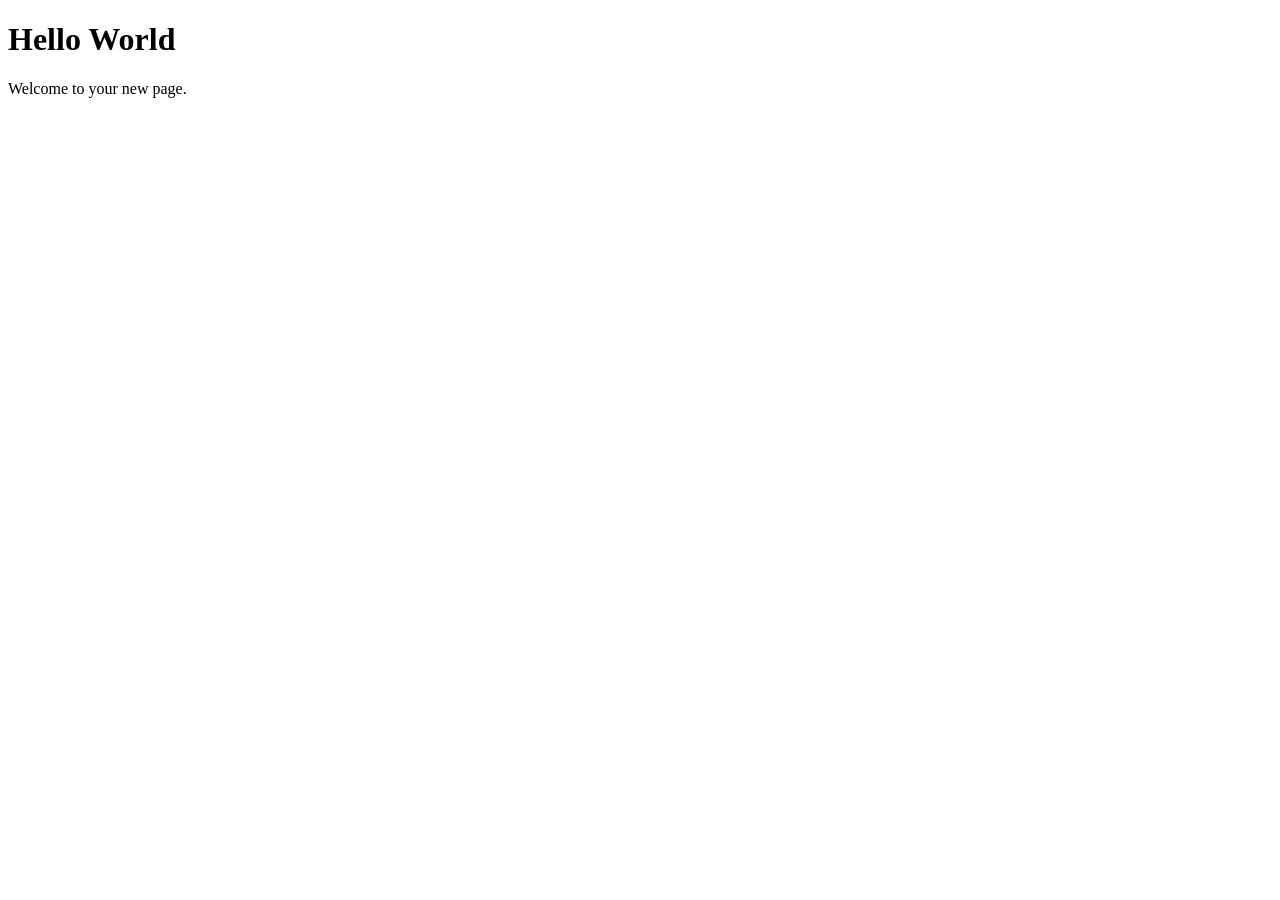
==== index.html @ d8eb601b "Add basic index.html Create a simple HTML landing page (index.html) with DOCTYPE, charset and viewpo" ====
<!DOCTYPE html>
<html lang="en">
<head>
  <meta charset="UTF-8" />
  <meta name="viewport" content="width=device-width, initial-scale=1.0" />
  <title>Hello World</title>
</head>
<body>
  <h1>Hello World</h1>
  <p>Welcome to your new page.</p>
</body>
</html>
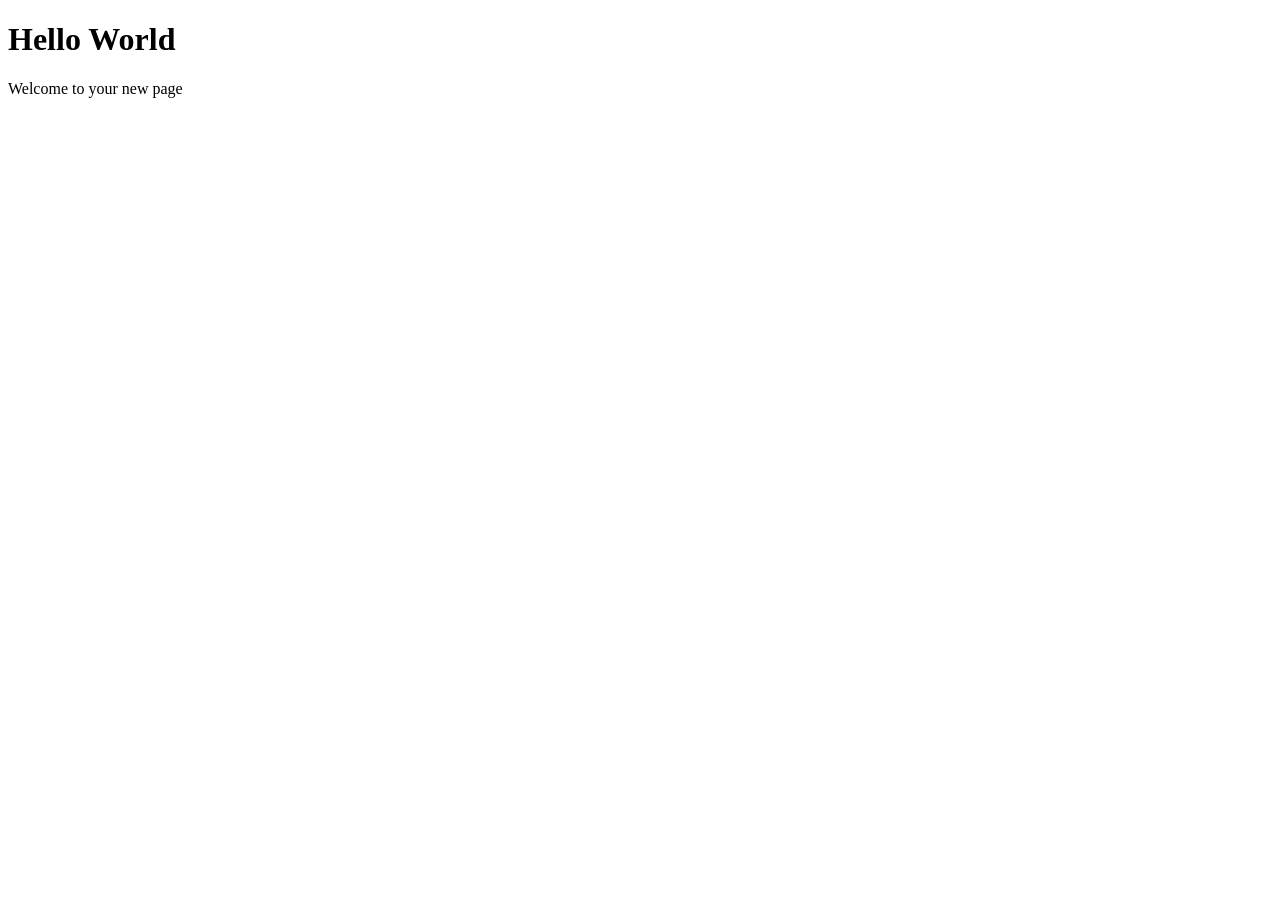
==== commit f99b27db: "remove dot" ====
--- a/index.html
+++ b/index.html
@@ -7,6 +7,6 @@
 </head>
 <body>
   <h1>Hello World</h1>
-  <p>Welcome to your new page.</p>
+  <p>Welcome to your new page</p>
 </body>
 </html>
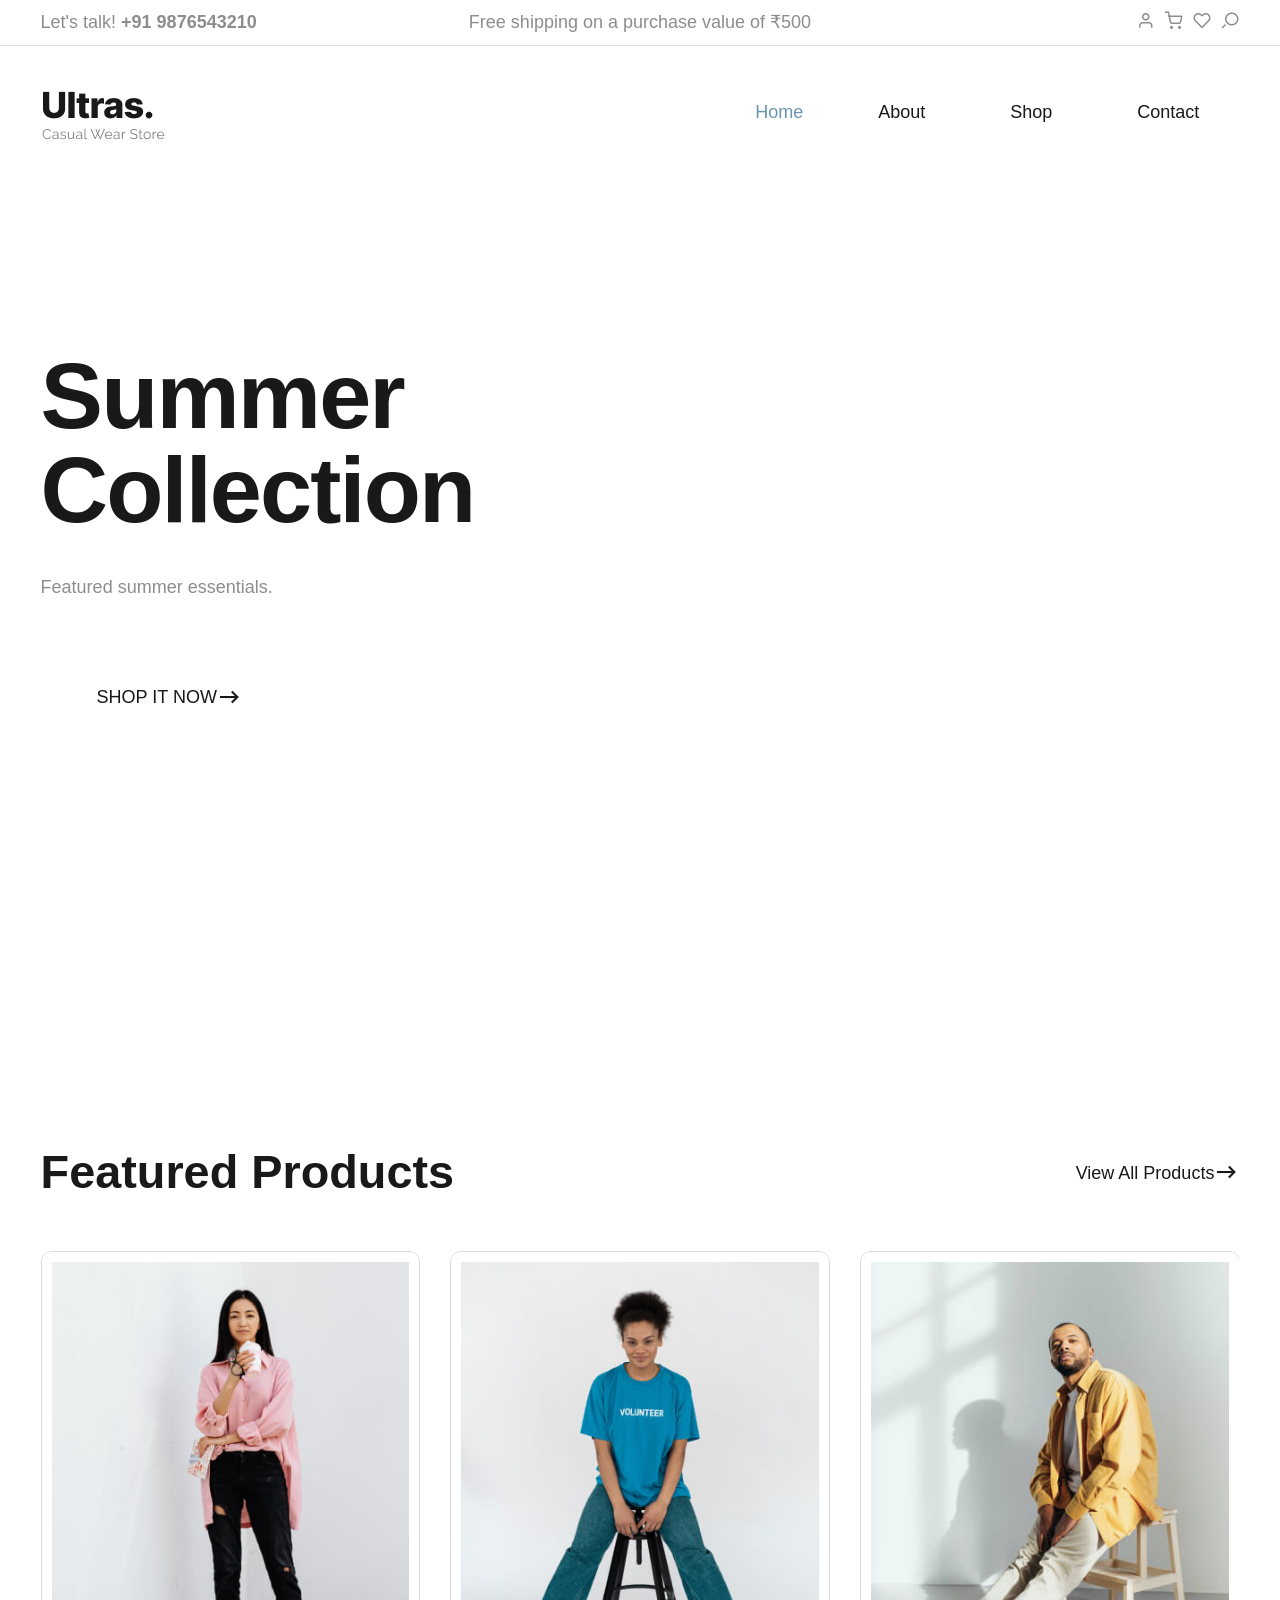
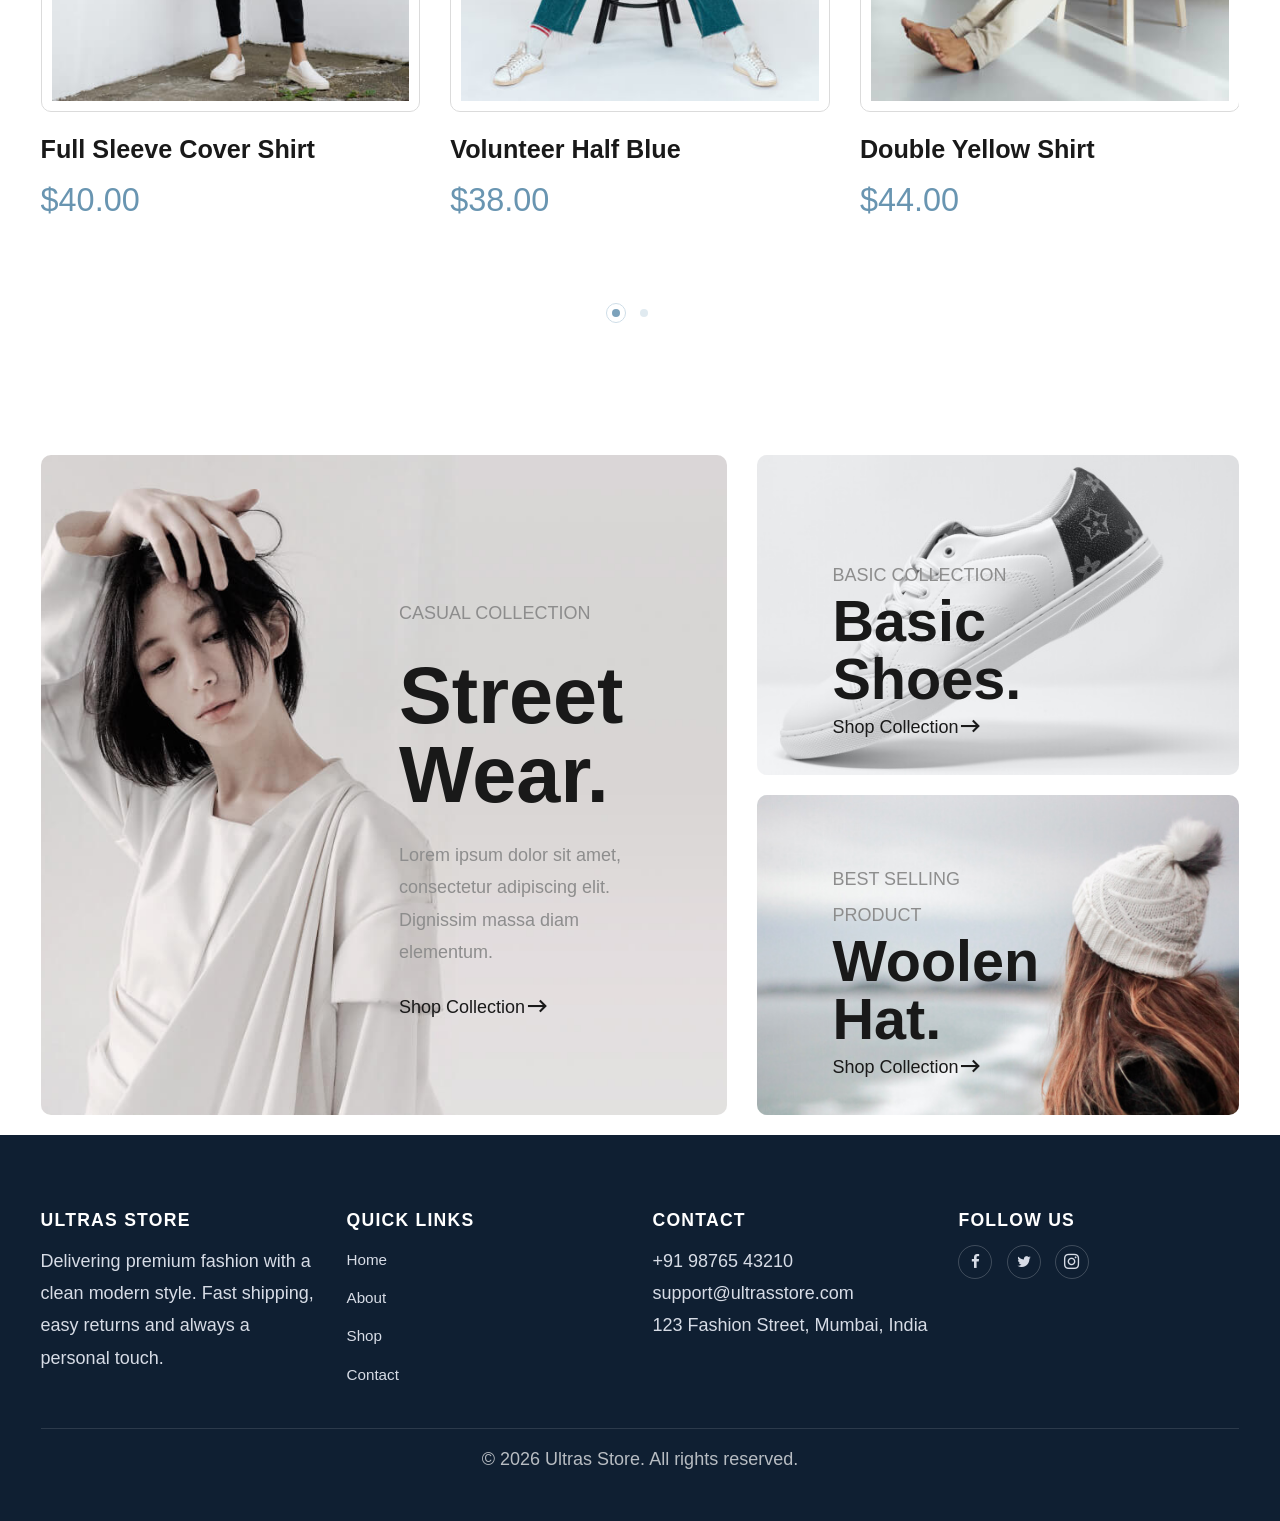
==== commit 65172519: "shift it from the old folder" ====
--- a/index.html
+++ b/index.html
@@ -1,12 +1,235 @@
 <!DOCTYPE html>
 <html lang="en">
+
 <head>
-  <meta charset="UTF-8" />
-  <meta name="viewport" content="width=device-width, initial-scale=1.0" />
-  <title>Hello World</title>
+  <title>Ultras - Simple (Navbar + Top 3)</title>
+  <meta charset="utf-8">
+  <meta http-equiv="X-UA-Compatible" content="IE=edge">
+  <meta name="viewport" content="width=device-width, initial-scale=1.0">
+  <link rel="stylesheet" href="css/normalize.css">
+  <link rel="stylesheet" href="icomoon/icomoon.css">
+  <link rel="stylesheet" href="css/vendor.css">
+  <link rel="stylesheet" href="style.css">
+  <script src="js/modernizr.js"></script>
 </head>
+
 <body>
-  <h1>Hello World</h1>
-  <p>Welcome to your new page</p>
+  <header id="header">
+    <div id="header-wrap">
+      <nav class="secondary-nav border-bottom">
+        <div class="container">
+          <div class="row d-flex align-items-center">
+            <div class="col-md-4 header-contact">
+              <p>Let's talk! <strong>+91
+                  9876543210</strong></p>
+            </div>
+            <div class="col-md-4 shipping-purchase text-center">
+              <p>Free shipping on a purchase value of ₹500</p>
+            </div>
+            <div class="col-md-4 col-sm-12 user-items">
+              <ul class="d-flex justify-content-end list-unstyled">
+                <li><a href="login.html"><i class="icon icon-user"></i></a></li>
+                <li><a href="cart.html"><i class="icon icon-shopping-cart"></i></a></li>
+                <li><a href="wishlist.html"><i class="icon icon-heart"></i></a></li>
+                <li class="user-items search-item pe-3"><a href="#" class="search-button"><i
+                      class="icon icon-search"></i></a></li>
+              </ul>
+            </div>
+          </div>
+        </div>
+      </nav>
+      <nav class="primary-nav padding-small">
+        <div class="container">
+          <div class="row d-flex align-items-center">
+            <div class="col-lg-2 col-md-2">
+              <div class="main-logo"><a href="index.html"><img src="images/main-logo.png" alt="logo"></a></div>
+            </div>
+            <div class="col-lg-10 col-md-10">
+              <div class="navbar">
+                <div id="main-nav" class="stellarnav d-flex justify-content-end right">
+                  <ul class="menu-list">
+                    <li class="menu-item has-sub"><a href="index.html" class="item-anchor active">Home</a></li>
+                    <li><a href="about.html" class="item-anchor">About</a></li>
+                    <li><a href="shop.html" class="item-anchor">Shop</a></li>
+                    <li><a href="contact.html" class="item-anchor">Contact</a></li>
+
+                  </ul>
+                </div>
+              </div>
+            </div>
+          </div>
+        </div>
+      </nav>
+    </div>
+  </header>
+
+  <section id="billboard" class="overflow-hidden">
+    <button class="button-prev"><i class="icon icon-chevron-left"></i></button>
+    <button class="button-next"><i class="icon icon-chevron-right"></i></button>
+    <div class="swiper main-swiper">
+      <div class="swiper-wrapper">
+        <div class="swiper-slide jarallax" data-jarallax='{"speed": 0.3}'>
+          <img class="jarallax-img"
+            src="https://images.unsplash.com/photo-1593448450897-164ce1b9a4d5?q=80&w=1374&auto=format&fit=crop&ixlib=rb-4.1.0&ixid=M3wxMjA3fDB8MHxwaG90by1wYWdlfHx8fGVufDB8fHx8fA%3D%3D"
+            alt="Banner Background">
+          <div class="banner-content">
+            <div class="container">
+              <div class="row">
+                <div class="col-md-6">
+                  <h2 class="banner-title">Summer
+                    Collection</h2>
+                  <p>Featured summer essentials.</p>
+                  <div class="btn-wrap"><a href="shop.html" class="btn btn-light btn-medium d-flex align-items-center"
+                      tabindex="0">Shop it now <i class="icon icon-arrow-io"></i></a></div>
+                </div>
+              </div>
+            </div>
+          </div>
+        </div>
+      </div>
+    </div>
+  </section>
+
+  <section id="featured-products" class="product-store padding-large">
+    <div class="container">
+      <div class="section-header d-flex flex-wrap align-items-center justify-content-between">
+        <h2 class="section-title">Featured Products</h2>
+        <div class="btn-wrap"><a href="shop.html" class="d-flex align-items-center">View all products
+            <i class="icon icon icon-arrow-io"></i></a></div>
+      </div>
+      <div class="swiper product-swiper overflow-hidden">
+        <div class="swiper-wrapper">
+          <div class="swiper-slide">
+            <div class="product-item">
+              <div class="image-holder"><img src="images/product-item1.jpg" alt="Books" class="product-image"></div>
+              <div class="product-detail">
+                <h3 class="product-title"><a href="single-product.html">Full
+                    sleeve cover shirt</a></h3><span class="item-price text-primary">$40.00</span>
+              </div>
+            </div>
+          </div>
+          <div class="swiper-slide">
+            <div class="product-item">
+              <div class="image-holder"><img src="images/product-item2.jpg" alt="Books" class="product-image"></div>
+              <div class="product-detail">
+                <h3 class="product-title"><a href="single-product.html">Volunteer
+                    Half blue</a></h3><span class="item-price text-primary">$38.00</span>
+              </div>
+            </div>
+          </div>
+          <div class="swiper-slide">
+            <div class="product-item">
+              <div class="image-holder"><img src="images/product-item3.jpg" alt="Books" class="product-image"></div>
+              <div class="product-detail">
+                <h3 class="product-title"><a href="single-product.html">Double
+                    yellow shirt</a></h3><span class="item-price text-primary">$44.00</span>
+              </div>
+            </div>
+          </div>
+          <div class="swiper-slide">
+            <div class="product-item">
+              <div class="image-holder"><img src="images/product-item4.jpg" alt="Books" class="product-image"></div>
+              <div class="product-detail">
+                <h3 class="product-title"><a href="single-product.html">Classic
+                    denim jacket</a></h3><span class="item-price text-primary">$48.00</span>
+              </div>
+            </div>
+          </div>
+        </div>
+      </div>
+      <div class="swiper-pagination"></div>
+    </div>
+  </section>
+
+  <section id="latest-collection">
+    <div class="container">
+      <div class="product-collection row">
+        <div class="col-lg-7 col-md-12 left-content">
+          <div class="collection-item">
+            <div class="products-thumb"><img src="images/collection-item1.jpg" alt="collection item"
+                class="large-image image-rounded"></div>
+            <div class="col-lg-6 col-md-6 col-sm-6 product-entry">
+              <div class="categories">casual
+                collection</div>
+              <h3 class="item-title">street wear.</h3>
+              <p>Lorem
+                ipsum dolor sit amet, consectetur adipiscing
+                elit. Dignissim massa diam
+                elementum.</p>
+              <div class="btn-wrap"><a href="shop.html" class="d-flex align-items-center">shop
+                  collection <i class="icon icon-arrow-io"></i></a></div>
+            </div>
+          </div>
+        </div>
+        <div class="col-lg-5 col-md-12 right-content flex-wrap">
+          <div class="collection-item top-item">
+            <div class="products-thumb"><img src="images/collection-item2.jpg" alt="collection item"
+                class="small-image image-rounded"></div>
+            <div class="col-md-6 product-entry">
+              <div class="categories">Basic Collection</div>
+              <h3 class="item-title">Basic shoes.</h3>
+              <div class="btn-wrap"><a href="shop.html" class="d-flex align-items-center">shop
+                  collection <i class="icon icon-arrow-io"></i></a></div>
+            </div>
+          </div>
+          <div class="collection-item bottom-item">
+            <div class="products-thumb"><img src="images/collection-item3.jpg" alt="collection item"
+                class="small-image image-rounded"></div>
+            <div class="col-md-6 product-entry">
+              <div class="categories">Best Selling
+                Product</div>
+              <h3 class="item-title">woolen
+                hat.</h3>
+              <div class="btn-wrap"><a href="shop.html" class="d-flex align-items-center">shop
+                  collection <i class="icon icon-arrow-io"></i></a></div>
+            </div>
+          </div>
+        </div>
+      </div>
+    </div>
+  </section>
+
+  <footer id="footer">
+    <div class="container">
+      <div class="footer-row">
+        <div class="footer-col">
+          <h4>Ultras Store</h4>
+          <p>Delivering premium fashion with a clean modern style. Fast shipping, easy returns and always a personal
+            touch.</p>
+        </div>
+        <div class="footer-col">
+          <h4>Quick Links</h4>
+          <ul>
+            <li><a href="index.html">Home</a></li>
+            <li><a href="about.html">About</a></li>
+            <li><a href="shop.html">Shop</a></li>
+            <li><a href="contact.html">Contact</a></li>
+          </ul>
+        </div>
+        <div class="footer-col">
+          <h4>Contact</h4>
+          <p>+91 98765 43210</p>
+          <p>support@ultrasstore.com</p>
+          <p>123 Fashion Street, Mumbai, India</p>
+        </div>
+        <div class="footer-col">
+          <h4>Follow Us</h4>
+          <div class="social-links">
+            <a href="#"><i class="icon icon-facebook"></i></a>
+            <a href="#"><i class="icon icon-twitter"></i></a>
+            <a href="#"><i class="icon icon-instagram"></i></a>
+          </div>
+        </div>
+      </div>
+      <div class="footer-bottom">
+        <p>&copy; 2026 Ultras Store. All rights reserved.</p>
+      </div>
+    </div>
+  </footer>
+
+  <script src="js/jquery-1.11.0.min.js"></script>
+  <script src="js/plugins.js"></script>
+  <script src="js/script.js"></script>
 </body>
-</html>
+
+</html>
--- a/icomoon/icomoon.css
+++ b/icomoon/icomoon.css
@@ -0,0 +1,144 @@
+@font-face {
+  font-family: 'icomoon';
+  src:  url('fonts/icomoon.eot?y7j3bk');
+  src:  url('fonts/icomoon.eot?y7j3bk#iefix') format('embedded-opentype'),
+    url('fonts/icomoon.ttf?y7j3bk') format('truetype'),
+    url('fonts/icomoon.woff?y7j3bk') format('woff'),
+    url('fonts/icomoon.svg?y7j3bk#icomoon') format('svg');
+  font-weight: normal;
+  font-style: normal;
+  font-display: block;
+}
+
+[class^="icon-"], [class*=" icon-"] {
+  /* use !important to prevent issues with browser extensions that change fonts */
+  font-family: 'icomoon' !important;
+  speak: never;
+  font-style: normal;
+  font-weight: normal;
+  font-variant: normal;
+  text-transform: none;
+  line-height: 1;
+
+  /* Better Font Rendering =========== */
+  -webkit-font-smoothing: antialiased;
+  -moz-osx-font-smoothing: grayscale;
+}
+
+.icon-chevron-down:before {
+  content: "\e908";
+}
+.icon-mail:before {
+  content: "\e914";
+}
+.icon-map-pin:before {
+  content: "\e915";
+}
+.icon-phone:before {
+  content: "\e916";
+}
+.icon-play:before {
+  content: "\e917";
+}
+.icon-shopping-cart:before {
+  content: "\e913";
+}
+.icon-add:before {
+  content: "\e90b";
+}
+.icon-remove:before {
+  content: "\e912";
+}
+.icon-tags1:before {
+  content: "\e90c";
+}
+.icon-arrow-io:before {
+  content: "\e90a";
+}
+.icon-chevron-left:before {
+  content: "\e90d";
+}
+.icon-chevron-right:before {
+  content: "\e90e";
+}
+.icon-help_outline:before {
+  content: "\e90f";
+}
+.icon-return:before {
+  content: "\e906";
+}
+.icon-user:before {
+  content: "\e907";
+}
+.icon-search:before {
+  content: "\e905";
+}
+.icon-heart:before {
+  content: "\e902";
+}
+.icon-truck:before {
+  content: "\e903";
+}
+.icon-cancel:before {
+  content: "\e904";
+}
+.icon-close:before {
+  content: "\e909";
+}
+.icon-arrow-left:before {
+  content: "\e900";
+}
+.icon-arrow-right:before {
+  content: "\e901";
+}
+.icon-screen-full:before {
+  content: "\e910";
+}
+.icon-right-quote:before {
+  content: "\e911";
+}
+.icon-linkedin2:before {
+  content: "\eaca";
+}
+.icon-instagram:before {
+  content: "\ea92";
+}
+.icon-star-empty:before {
+  content: "\e9d7";
+}
+.icon-star-half:before {
+  content: "\e9d8";
+}
+.icon-star-full:before {
+  content: "\e9d9";
+}
+.icon-tags:before {
+  content: "\f02c";
+}
+.icon-twitter:before {
+  content: "\f099";
+}
+.icon-facebook:before {
+  content: "\f09a";
+}
+.icon-facebook-f:before {
+  content: "\f09a";
+}
+.icon-bars:before {
+  content: "\f0c9";
+}
+.icon-navicon:before {
+  content: "\f0c9";
+}
+.icon-reorder:before {
+  content: "\f0c9";
+}
+.icon-youtube-play:before {
+  content: "\f16a";
+}
+.icon-behance-square:before {
+  content: "\f1b5";
+}
+.icon-pinterest-p:before {
+  content: "\f231";
+}
--- a/style.css
+++ b/style.css
@@ -0,0 +1,4206 @@
+/*
+Theme Name: Ultras
+Theme URI: https://templatesjungle.com/
+Author: TemplatesJungle
+Author URI: https://templatesjungle.com/
+Description: Ultras is specially designed product packaged for eCommerce store websites.
+Version: 1.1
+*/
+
+/*--------------------------------------------------------------
+This is main CSS file that contains custom style rules used in this template
+--------------------------------------------------------------*/
+
+/*------------------------------------*\
+    Table of contents
+\*------------------------------------*/
+
+/*------------------------------------------------
+
+CSS STRUCTURE:
+
+1. VARIABLES
+
+2. GENERAL TYPOGRAPHY
+  2.1 General Styles
+  2.2 Floating & Alignment
+  2.3 Forms
+  2.4 Lists
+  2.5 Code
+  2.6 Tables
+  2.7 Spacing
+  2.8 Utilities
+  2.9 Misc
+    - Row Border
+    - Zoom Effect
+  2.10 Buttons
+    - Button Sizes
+    - Button Shapes
+    - Button Color Scheme
+    - Button Aligns
+  2.11 Section
+    - Hero Section
+    - Section Title
+    - Section Paddings
+    - Section Margins
+    - Section Bg Colors
+    - Content Colors
+    - Content Borders
+
+3. EXTENDED TYPOGRAPHY
+  3.1 Blockquote / Pullquote
+  3.2 Text Highlights
+
+4. CONTENT ELEMENTS
+  4.1 Tabs
+  4.2 Accordions
+
+5. BLOG STYLES
+  5.1 Blog Single Post
+  5.2 About Author
+  5.3 Comments List
+  5.4 Comments Form3
+
+6. SITE STRUCTURE
+  6.1 Header
+    - Header Menu
+    - Nav Sidebar
+  6.2 Billboard
+  6.3 About Us Section
+  6.4 Video Section
+  6.5 Selling Products Section
+  6.6 Quotation Section
+  6.7 Latest Blogs Section
+  6.8 Newsletter Section
+  6.9 Instagram Section
+  6.10 Footer
+    - Footer Top
+    - Footer Bottom
+
+7. OTHER PAGES
+  7.1 About Page
+  7.2 Product Detail
+    -Quantity
+  7.3 Shop Page & Blog Page
+    -Sidebar
+    -Pagination
+  7.4 Shop List Page
+  7.5 Single Product
+   -Single Product Information
+   -Product Tabs
+  7.6 Single Post Page
+  7.7 Cart Page
+  7.8 Wishlist Page
+  7.9 Checkout Page
+  7.10 Home2 Page
+   -Billboard
+   -Video Section
+   -Categories
+  7.11 Coming Soon Page
+  7.12 Login Page
+  7.13 Error Page
+  7.14 Styles Page
+
+    
+/*--------------------------------------------------------------
+/** 1. VARIABLES
+--------------------------------------------------------------*/
+:root {
+  /* widths for rows and containers
+     */
+  --header-height: 160px;
+  --header-height-min: 80px;
+}
+
+/* on mobile devices below 600px
+ */
+@media screen and (max-width: 600px) {
+  :root {
+    --header-height: 100px;
+    --header-height-min: 80px;
+  }
+}
+
+/* Theme Colors */
+:root {
+  --accent-color: #8d8d8d;
+  --dark-color: #191919;
+  --light-color: #fff;
+  --grey-color: #dbdbdb;
+  --light-grey-color: #fafafa;
+  --primary-color: #6995B1;
+  --light-primary-color: #eef1f3;
+}
+
+/* Fonts */
+:root {
+  --body-font: "Inter", sans-serif;
+  --heading-font: "Inter", sans-serif;
+}
+
+
+/*----------------------------------------------*/
+/* 2 GENERAL TYPOGRAPHY */
+/*----------------------------------------------*/
+
+/* 2.1 General Styles
+/*----------------------------------------------*/
+*,
+*::before,
+*::after {
+  -webkit-box-sizing: border-box;
+  -moz-box-sizing: border-box;
+  box-sizing: border-box;
+}
+
+html {
+  box-sizing: border-box;
+  width: 100%;
+  max-width: 100%;
+  overflow-x: hidden;
+}
+
+body {
+  font-family: var(--body-font);
+  font-size: 18px;
+  font-weight: 300;
+  line-height: 2;
+  color: var(--accent-color);
+  margin: 0;
+  width: 100%;
+  max-width: 100vw;
+  overflow-x: hidden;
+  overflow-y: auto;
+  overscroll-behavior-x: none;
+}
+
+body.no-scroll {
+  overflow: hidden;
+}
+
+a {
+  color: var(--dark-color);
+  text-decoration: none;
+  transition: 0.3s color ease-out;
+}
+
+p>a {
+  color: var(--primary-color);
+}
+
+a.light {
+  color: var(--light-color);
+}
+
+a:hover {
+  text-decoration: none;
+  color: var(--primary-color);
+}
+
+ul,
+ol {
+  margin-top: 0;
+  margin-bottom: 10px;
+  margin-left: 0;
+}
+
+ul ul,
+ol ul,
+ul ol,
+ol ol {
+  margin-top: 5px;
+  margin-bottom: 0;
+}
+
+ul li,
+ol li {
+  margin-bottom: 5px;
+  outline: 0;
+}
+
+ul li.active a {
+  color: var(--dark-color);
+}
+
+ul li:last-child,
+ol li:last-child {
+  margin-bottom: 0;
+}
+
+dl {
+  margin-top: 0;
+  margin-bottom: 2rem;
+}
+
+dt,
+dd {
+  line-height: 1.42857143;
+}
+
+dt {
+  font-weight: bold;
+}
+
+dd {
+  margin-left: 0;
+}
+
+button,
+input,
+select,
+textarea {
+  font-family: inherit;
+  font-size: inherit;
+  line-height: inherit;
+  outline: 0;
+}
+
+figure {
+  margin: 0;
+}
+
+img {
+  display: inline-block;
+  border: 0;
+  max-width: 100%;
+  height: auto;
+  vertical-align: middle;
+}
+
+::selection {
+  background: var(--primary-color);
+  color: var(--light-color);
+  text-shadow: none;
+}
+
+::-moz-selection {
+  background: var(--primary-color);
+  color: var(--light-color);
+  text-shadow: none;
+}
+
+::-webkit-input-placeholder {
+  color: #7A7A7A;
+  /* WebKit browsers */
+}
+
+:-ms-input-placeholder {
+  color: #7A7A7A;
+  /* Internet Explorer 10+ */
+}
+
+/* Typography */
+/*----------------------------------------------*/
+
+h1,
+.h1,
+h2,
+.h2,
+h3,
+.h3,
+h4,
+.h4,
+h5,
+.h5,
+h6,
+.h6 {
+  font-family: var(--heading-font);
+  color: var(--dark-color);
+  line-height: 1.2;
+}
+
+h1.light,
+.h1,
+h2.light,
+.h2,
+h3.light,
+.h3,
+h4.light,
+.h4,
+h5.light,
+.h5,
+h6.light,
+.h6 {
+  color: var(--light-color);
+}
+
+h1,
+h2,
+h3 {
+  margin: 25px 0;
+  text-transform: capitalize;
+}
+
+h5,
+h6 {
+  letter-spacing: 1px;
+}
+
+h1,
+.h1 {
+  font-size: 3em;
+  line-height: 1.4;
+}
+
+h2,
+.h2 {
+  font-size: 2em;
+  line-height: 1.4;
+}
+
+h3,
+.h3 {
+  font-size: 1.4em;
+  line-height: 1.4;
+}
+
+h4,
+.h4 {
+  font-size: 1.1em;
+  line-height: 1.4;
+}
+
+h5,
+.h5 {
+  font-size: .83em;
+  line-height: 1.25;
+}
+
+h6,
+.h6 {
+  font-size: .67em;
+  line-height: 1.1;
+}
+
+h1 a,
+h2 a,
+h3 a,
+h4 a,
+h5 a,
+h6 a {
+  font-weight: inherit;
+  color: inherit;
+  text-decoration: none;
+}
+
+p {
+  font-family: var(--body-font);
+  font-size: 18px;
+  line-height: 1.8;
+  margin: 0 0 20px 0;
+}
+
+p.dark {
+  color: var(--dark-color);
+}
+
+p.light {
+  color: var(--light-color);
+}
+
+p:empty {
+  display: none;
+}
+
+small {
+  font-size: 85%;
+}
+
+mark {
+  background-color: var(--grey-color);
+  padding: 0.28rem;
+}
+
+dfn,
+cite,
+em,
+i {
+  font-style: italic;
+}
+
+::placeholder {
+  color: var(--grey-color);
+}
+
+/*----------------------------------------------*/
+/* 2.1 Floating & Alignment */
+/*----------------------------------------------*/
+
+.align-left {
+  float: left;
+  text-align: left;
+}
+
+.align-right {
+  float: right;
+  text-align: right;
+}
+
+.align-center {
+  display: block;
+  margin-left: auto;
+  margin-right: auto;
+  text-align: center;
+}
+
+/**::after,*/
+.container::after,
+.row::after,
+.clearfix::after {
+  display: block;
+  clear: both;
+  content: "";
+}
+
+/** Text Align
+--------------------------------------------------------------*/
+.text-left {
+  text-align: left;
+}
+
+.text-right {
+  text-align: right;
+}
+
+.text-center {
+  text-align: center;
+}
+
+.text-justify {
+  text-align: justify;
+}
+
+.text-nowrap {
+  white-space: nowrap;
+}
+
+.text-lead {
+  font-size: 120%;
+  line-height: 1.7em;
+}
+
+.text-lead strong {
+  font-size: 115%;
+  font-weight: 500;
+}
+
+.text-muted {
+  color: var(--primary-color);
+}
+
+.text-primary {
+  color: var(--primary-color) !important;
+}
+
+.text-hide {
+  font: 0/0 a;
+  color: transparent;
+  text-shadow: none;
+  background-color: transparent;
+  border: 0;
+}
+
+/*------------------------------------------------
+/* 2.3 Forms
+–––––––––––––––––––––––––––––––––––––––––––––––––– */
+input[type="email"],
+input[type="number"],
+input[type="search"],
+input[type="text"],
+input[type="tel"],
+input[type="url"],
+input[type="password"],
+textarea,
+select {
+  height: 50px;
+  padding: 6px 15px;
+  background-color: var(--light-background-color);
+  border: 1px solid var(--grey-color);
+  border-radius: 4px;
+  box-shadow: none;
+  box-sizing: border-box;
+}
+
+/* Removes awkward default styles on some inputs for iOS */
+input[type="email"],
+input[type="number"],
+input[type="search"],
+input[type="text"],
+input[type="tel"],
+input[type="url"],
+input[type="password"],
+textarea {
+  -webkit-appearance: none;
+  -moz-appearance: none;
+  appearance: none;
+}
+
+textarea {
+  min-height: 130px;
+  padding-top: 6px;
+  padding-bottom: 6px;
+}
+
+input[type="email"]:focus,
+input[type="number"]:focus,
+input[type="search"]:focus,
+input[type="text"]:focus,
+input[type="tel"]:focus,
+input[type="url"]:focus,
+input[type="password"]:focus,
+textarea:focus,
+select:focus {
+  border: 1px solid var(--grey-color);
+  outline: 0;
+}
+
+label,
+legend {
+  display: block;
+  margin-bottom: .5rem;
+  font-weight: 600;
+}
+
+fieldset {
+  padding: 0;
+  border-width: 0;
+}
+
+input[type="checkbox"],
+input[type="radio"] {
+  display: inline;
+}
+
+label>.label-body {
+  display: inline;
+  margin-left: .5rem;
+  font-weight: normal;
+}
+
+/*------------------------------------------------
+/* 2.4 Lists
+–––––––––––––––––––––––––––––––––––––––––––––––––– */
+ul {
+  list-style: circle inside;
+}
+
+ol {
+  list-style: decimal inside;
+}
+
+ol,
+ul {
+  padding-left: 0;
+  margin-top: 0;
+}
+
+ul ul,
+ul ol,
+ol ol,
+ol ul {
+  margin: 1.5rem 0 1.5rem 3rem;
+  font-size: 90%;
+}
+
+li {
+  margin-bottom: 1rem;
+}
+
+/*------------------------------------------------
+/* 2.5 Code
+–––––––––––––––––––––––––––––––––––––––––––––––––– */
+code {
+  padding: .2rem .5rem;
+  margin: 0 .2rem;
+  border-radius: 4px;
+  background-color: var(--accent-color);
+  color: var(--light-color);
+}
+
+pre>code {
+  display: block;
+  padding: 1rem 1.5rem;
+  white-space: normal;
+}
+
+/*------------------------------------------------
+/* 2.6 Tables
+–––––––––––––––––––––––––––––––––––––––––––––––––– */
+th,
+td {
+  padding: 12px 15px;
+  text-align: left;
+}
+
+th:first-child,
+td:first-child {
+  padding-left: 0;
+}
+
+th:last-child,
+td:last-child {
+  padding-right: 0;
+}
+
+/*------------------------------------------------
+/* 2.7 Spacing
+–––––––––––––––––––––––––––––––––––––––––––––––––– */
+button,
+.button {
+  margin-bottom: 1rem;
+}
+
+input,
+textarea,
+select,
+fieldset {
+  margin-bottom: 1.5rem;
+}
+
+pre,
+blockquote,
+dl,
+figure,
+table,
+form {
+  margin-bottom: 2rem;
+}
+
+/*------------------------------------------------
+/* 2.8 Utilities
+–––––––––––––––––––––––––––––––––––––––––––––––––– */
+.u-full-width {
+  width: 100%;
+  box-sizing: border-box;
+}
+
+.u-max-full-width {
+  max-width: 100%;
+  box-sizing: border-box;
+}
+
+.u-pull-right {
+  float: right;
+}
+
+.u-pull-left {
+  float: left;
+}
+
+.list-icon i {
+  margin-right: 10px;
+}
+
+.list-unstyled {
+  list-style: none;
+}
+
+.txt-fx .letter {
+  opacity: 0;
+}
+
+.text-uppercase {
+  text-transform: uppercase;
+}
+
+.text-capitalize {
+  text-transform: capitalize;
+}
+
+.overflow-hidden {
+  overflow: hidden;
+}
+
+.hide {
+  display: none !important;
+}
+
+/* display flex utilities */
+.d-flex {
+  display: -ms-flexbox !important;
+  display: flex !important;
+}
+
+.flex-wrap {
+  -ms-flex-wrap: wrap !important;
+  flex-wrap: wrap !important;
+}
+
+.justify-content-end {
+  -ms-flex-pack: justify !important;
+  justify-content: end !important;
+}
+
+.justify-content-center {
+  -ms-flex-pack: justify !important;
+  justify-content: center !important;
+}
+
+.justify-content-evenly {
+  -ms-flex-pack: justify !important;
+  justify-content: space-evenly !important;
+}
+
+.justify-content-between {
+  -ms-flex-pack: justify !important;
+  justify-content: space-between !important;
+}
+
+.align-items-center {
+  -ms-flex-align: center !important;
+  align-items: center !important;
+}
+
+.align-items-baseline {
+  -ms-flex-align: baseline !important;
+  align-items: baseline !important;
+}
+
+/* disable selction in section title */
+.noselect {
+  -webkit-touch-callout: none;
+  /* iOS Safari */
+  -webkit-user-select: none;
+  /* Safari */
+  -khtml-user-select: none;
+  /* Konqueror HTML */
+  -moz-user-select: none;
+  /* Old versions of Firefox */
+  -ms-user-select: none;
+  /* Internet Explorer/Edge */
+  user-select: none;
+  /* Non-prefixed version, currently
+                                  supported by Chrome, Edge, Opera and Firefox */
+}
+
+/*------------------------------------------------
+/* 2.9 Misc
+–––––––––––––––––––––––––––––––––––––––––––––––––– */
+/* -Row Border
+------------------------------------------*/
+hr {
+  margin-top: 2rem;
+  margin-bottom: 2rem;
+  border-width: 0;
+  border-top: 1px solid var(--grey-color);
+}
+
+/* -Zoom Effect
+------------------------------------------*/
+.zoom-effect {
+  position: relative;
+  overflow: hidden;
+}
+
+.zoom-effect img {
+  max-width: 100%;
+  -webkit-transition: 0.6s ease-out;
+  -moz-transition: 0.6s ease-out;
+  transition: 0.6s ease-out;
+}
+
+.zoom-effect:hover img {
+  -webkit-transform: scale(1.1, 1.1);
+  -moz-transform: scale(1.1, 1.1);
+  transform: scale(1.1, 1.1);
+}
+
+.zoom-effect:before {
+  content: "";
+  display: block;
+  width: 100%;
+  height: 100%;
+  top: 0;
+  left: 0;
+  position: absolute;
+  background: rgba(0, 0, 0, 0.3);
+  z-index: 2;
+  opacity: 0;
+  -moz-transition: 0.5s ease;
+  -webkit-transition: 0.5s ease;
+  transition: 0.5s ease;
+}
+
+.zoom-effect:hover:before {
+  opacity: 1;
+  cursor: pointer;
+}
+
+
+/*--------------------------------------------------------------
+/** 2.10 Buttons
+--------------------------------------------------------------*/
+a.btn,
+input[type="button"],
+input[type="submit"],
+input[type="reset"],
+input[type="file"],
+button {
+  background-image: none;
+  background: var(--dark-color);
+  text-decoration: none !important;
+  display: inline-block;
+  position: relative;
+  border: 2px solid transparent;
+  border-radius: 0;
+  padding: 0.75em 1.5em;
+  margin-top: 15px;
+  font-family: var(--body-font);
+  font-size: 15px;
+  font-weight: 500;
+  line-height: normal;
+  text-align: center;
+  text-transform: uppercase;
+  color: var(--light-color);
+  z-index: 1;
+  cursor: pointer;
+  white-space: nowrap;
+  vertical-align: middle;
+  -webkit-transition: all 0.3s ease-in;
+  transition: all 0.3s ease-in;
+  -ms-touch-action: manipulation;
+  touch-action: manipulation;
+  -webkit-user-select: none;
+  -moz-user-select: none;
+  -ms-user-select: none;
+  user-select: none;
+}
+
+.btn:hover,
+.btn:focus,
+input[type="button"]:focus,
+input[type="button"]:hover,
+input[type="submit"]:focus,
+input[type="submit"]:hover,
+input[type="reset"]:focus,
+input[type="reset"]:hover,
+input[type="file"]:focus,
+input[type="file"]:hover,
+button:focus,
+button:hover {
+  text-decoration: none;
+  outline: 0;
+}
+
+.light .btn:hover {
+  color: var(--light-color);
+}
+
+.btn:last-child {
+  margin-right: 0;
+}
+
+.btn:active,
+.btn.btn-outline-light:active,
+.btn.btn-outline-dark:active,
+.btn.btn-outline-accent:active,
+input[type="button"]:active,
+input[type="submit"]:active,
+input[type="reset"]:active,
+input[type="file"]:active,
+button:active {
+  outline: 0;
+  background-image: none;
+  -webkit-box-shadow: inset 0 1px 3px rgba(0, 0, 0, 0.3);
+  box-shadow: inset 0 1px 3px rgba(0, 0, 0, 0.3);
+}
+
+.btn.disabled,
+.btn[disabled],
+fieldset[disabled] .btn {
+  cursor: not-allowed;
+  opacity: 0.65;
+  box-shadow: none;
+}
+
+a.btn.disabled,
+fieldset[disabled] a.btn {
+  pointer-events: none;
+}
+
+/* - Button Sizes
+------------------------------------------------------------- */
+.btn.btn-small {
+  padding: 0.8em 1.8em;
+  font-size: 0.65em;
+}
+
+.btn.btn-medium {
+  padding: 1.1em 3.0em;
+  font-size: 1.0em;
+}
+
+.btn.btn-large {
+  padding: 1.5em 5.5em;
+  font-size: 1.3em;
+}
+
+/* - Button Shapes
+------------------------------------------------------------- */
+.btn.btn-rounded,
+.btn.btn-rounded::after {
+  border-radius: 6px;
+}
+
+.btn.btn-pill,
+.btn.btn-pill::after {
+  border-radius: 2em;
+}
+
+/* button outline */
+.btn.btn-outline-dark,
+.btn.btn-outline-light,
+.btn.btn-outline-accent {
+  background: transparent;
+  text-shadow: none;
+  box-shadow: none;
+}
+
+.btn.btn-outline-dark:hover::after,
+.btn.btn-outline-light:hover::after {
+  background-color: transparent;
+}
+
+.btn.btn-outline-dark {
+  border-color: rgba(0, 0, 0, 1);
+  color: var(--dark-color);
+}
+
+.btn.btn-outline-dark:hover {
+  background: var(--dark-color);
+  color: var(--light-color);
+}
+
+.btn.btn-outline-accent {
+  border-color: var(--accent-color);
+  color: var(--accent-color);
+}
+
+.btn.btn-outline-accent:hover {
+  background: var(--accent-color);
+  color: var(--light-color);
+}
+
+.btn.btn-outline-light {
+  border-color: rgba(255, 255, 255, 0.5);
+  color: var(--light-color);
+}
+
+.btn.btn-outline-light:hover {
+  border-color: rgba(0, 0, 0, 0.5);
+  color: var(--dark-color);
+}
+
+.btn.btn-outline-primary {
+  background: transparent;
+  border-color: var(--primary-color);
+  color: var(--dark-color);
+}
+
+.btn.btn-outline-primary:hover {
+  border-color: var(--dark-color);
+  color: var(--dark-color) !important;
+}
+
+.btn.btn-full {
+  display: block;
+  margin: .85em 0;
+  width: 100%;
+  text-align: center;
+}
+
+/* - Buttons Color Scheme
+------------------------------------------------------------- */
+.btn.btn-dark {
+  background: var(--dark-color);
+  color: var(--light-color);
+}
+
+.btn.btn-dark:hover {
+  background: var(--primary-color);
+}
+
+.btn.btn-light {
+  background: var(--light-color);
+  color: var(--dark-color);
+}
+
+.btn.btn-light:hover {
+  background: var(--dark-color);
+  color: var(--light-color);
+}
+
+.btn.btn-grey {
+  background: var(--grey-color);
+  color: var(--dark-color);
+}
+
+.btn.btn-grey:hover {
+  background: var(--primary-color);
+  color: var(--light-color);
+}
+
+.btn.btn-accent {
+  color: var(--light-color);
+  background-color: var(--accent-color);
+}
+
+.btn.btn-accent:hover {
+  color: var(--light-color) !important;
+  background-color: var(--primary-color);
+}
+
+.btn.btn-primary {
+  background: var(--primary-color);
+  color: var(--light-color);
+}
+
+.btn.btn-primary:hover {
+  background-color: var(--dark-color);
+  color: var(--light-color);
+}
+
+/* - Buttons Aligns
+------------------------------------------------------------- */
+.btn-left {
+  text-align: left;
+  display: block;
+}
+
+.btn-center {
+  text-align: center;
+  display: block;
+}
+
+.btn-right {
+  text-align: right;
+  display: block;
+}
+
+/* - Buttons With Arrow
+------------------------------------------------------------- */
+.btn-wrap {
+  font-weight: 500;
+  text-transform: capitalize;
+  width: fit-content;
+}
+
+.btn-wrap:hover i.icon.icon-arrow-io {
+  transform: translate3d(5px, 0, 0) rotate(-180deg);
+}
+
+.btn-wrap i.icon.icon-arrow-io {
+  display: inline-block;
+  font-size: 1.4em;
+  transform: rotate(-180deg);
+  transition: transform 0.3s ease-out;
+}
+
+/*----------------------------------------------*/
+/* 2.11 Images */
+/*----------------------------------------------*/
+
+/*--- Image Dimension
+-----------------------------------------------*/
+img.video-image,
+img.post-image,
+img.insta-image {
+  width: 100%;
+  height: auto;
+  object-fit: cover;
+}
+
+img.large-image {
+  width: 100%;
+  height: 660px;
+  object-fit: cover;
+}
+
+img.small-image {
+  width: 100%;
+  height: 320px;
+  object-fit: cover;
+}
+
+img.single-image {
+  width: 100%;
+  height: 810px;
+  object-fit: cover;
+}
+
+img.brand-image {
+  max-width: 100%;
+  height: auto;
+  margin: 20px;
+}
+
+/*--- Image Shape
+-----------------------------------------------*/
+img.image-rounded {
+  border-radius: 10px;
+}
+
+img.image-circle {
+  border-radius: 50%;
+}
+
+/*----------------------------------------------*/
+/* 2.12 Section */
+/*-----------------------------------------------------------*/
+
+/* site-banner */
+/*----------------------------------------------*/
+.site-banner {
+  text-align: center;
+}
+
+.site-banner h1.page-title {
+  font-size: 7.2em;
+  font-weight: 800;
+  line-height: 1em;
+  letter-spacing: -0.02em;
+  text-transform: capitalize;
+  color: var(--dark-color);
+}
+
+.breadcrumbs a:hover {
+  color: var(--accent-color);
+}
+
+.breadcrumbs {
+  color: var(--accent-color);
+}
+
+.breadcrumbs .item {
+  text-transform: capitalize;
+}
+
+@media screen and (max-width: 1099px) {
+  .site-banner h1.page-title {
+    font-size: 6em;
+  }
+}
+
+@media screen and (max-width: 768px) {
+  .site-banner h1.page-title {
+    font-size: 4.6em;
+  }
+}
+
+@media screen and (max-width: 600px) {
+  .site-banner h1.page-title {
+    font-size: 3.2em;
+  }
+}
+
+/* Hero section
+/*----------------------------------------------*/
+.hero-section {
+  position: relative;
+}
+
+.hero-section h2 {
+  font-size: 1.8em;
+  text-transform: none;
+}
+
+/*--- Section Title
+-----------------------------------------------*/
+.section-header {
+  width: 100%;
+  padding-bottom: 20px;
+}
+
+.section-title {
+  font-size: 2.6em;
+  font-weight: 700;
+}
+
+/*--- Widget Title
+-----------------------------------------------*/
+h5.widget-title {
+  letter-spacing: 0;
+  font-size: 1.3em;
+  font-weight: 800;
+  margin-top: 0;
+  margin-bottom: 20px;
+}
+
+/*--- Product Title
+-----------------------------------------------*/
+h2.product-title {
+  font-size: 2.6em;
+  margin: 0;
+}
+
+/* - Section Padding
+--------------------------------------------------------------*/
+.padding-xsmall {
+  padding-top: 0.5em;
+  padding-bottom: 0.5em;
+}
+
+.padding-small {
+  padding-top: 2em;
+  padding-bottom: 2em;
+}
+
+.padding-medium {
+  padding-top: 4em;
+  padding-bottom: 4em;
+}
+
+.padding-large {
+  padding-top: 7em;
+  padding-bottom: 7em;
+}
+
+.padding-xlarge {
+  padding-top: 9.5em;
+  padding-bottom: 9.5em;
+}
+
+.padding-2xlarge {
+  padding-top: 15em;
+  padding-bottom: 15em;
+}
+
+/* no padding */
+.no-padding-top {
+  padding-top: 0 !important;
+}
+
+.no-padding-bottom {
+  padding-bottom: 0 !important;
+}
+
+.no-gutter {
+  padding: 0 !important;
+}
+
+/* no padding and margin */
+.no-padding {
+  padding: 0;
+}
+
+.no-margin {
+  margin: 0;
+}
+
+.no-margin-bottom {
+  margin-bottom: 0 !important;
+}
+
+/* - Section margin
+--------------------------------------------------------------*/
+.margin-small {
+  margin-top: 3em;
+  margin-bottom: 3em;
+}
+
+.margin-medium {
+  margin-top: 4.5em;
+  margin-bottom: 4.5em;
+}
+
+.margin-large {
+  margin-top: 6em;
+  margin-bottom: 6em;
+}
+
+.margin-xlarge {
+  margin-top: 7.5em;
+  margin-bottom: 7.5em;
+}
+
+@media only screen and (max-width: 768px) {
+
+  .margin-small,
+  .margin-medium,
+  .margin-large,
+  .margin-xlarge {
+    margin-top: 1em;
+    margin-bottom: 1em;
+  }
+}
+
+/* - Section Bg Colors
+--------------------------------------------------------------*/
+.bg-light {
+  background-color: var(--light-color) !important;
+}
+
+.bg-accent {
+  background-color: var(--accent-color) !important;
+}
+
+.bg-grey {
+  background-color: var(--grey-color) !important;
+}
+
+.bg-dark-grey {
+  background-color: var(--dark-grey-color) !important;
+}
+
+.bg-light-grey {
+  background-color: var(--light-grey-color) !important;
+}
+
+.bg-primary {
+  background-color: var(--primary-color) !important;
+}
+
+.bg-light-primary {
+  background-color: var(--light-primary-color) !important;
+}
+
+/* - Content Colors
+--------------------------------------------------------------*/
+.content-light h1,
+.content-light h2,
+.content-light h3,
+.content-light h4,
+.content-light h5,
+.content-light h6 {
+  color: var(--light-color);
+}
+
+.primary-color h1,
+.primary-color h2,
+.primary-color h3,
+.primary-color h4,
+.primary-color h5,
+.primary-color h6 {
+  color: var(--primary-color);
+}
+
+.content-light a,
+.content-light {
+  color: var(--light-color);
+}
+
+.content-light a:hover {
+  color: var(--light-color);
+}
+
+.content-light li.menu-item .icon {
+  color: var(--light-color);
+}
+
+.content-dark h1,
+.content-dark h2,
+.content-dark h3,
+.content-dark h4,
+.content-dark h5,
+.content-dark h6 {
+  color: var(--dark-color);
+}
+
+.content-dark a,
+.content-dark {
+  color: var(--dark-color);
+}
+
+.content-dark a:hover {
+  color: var(--dark-color);
+}
+
+.content-dark li.menu-item .icon {
+  color: var(--dark-color);
+}
+
+/* - Content Border
+--------------------------------------------------------------*/
+table.border-bottom tr {
+  border-bottom: 1px solid rgba(0, 0, 0, 0.125);
+}
+
+.content-light table.border-bottom tr {
+  border-bottom: 1px solid rgba(255, 255, 255, 0.3);
+}
+
+.border-top {
+  border-top: 1px solid rgba(0, 0, 0, 0.125);
+}
+
+.content-light .border-top {
+  border-top: 1px solid rgba(255, 255, 255, 0.3);
+}
+
+.border-right {
+  border-right: 1px solid rgba(0, 0, 0, 0.125);
+}
+
+.content-light .border-right {
+  border-bottom: 1px solid rgba(255, 255, 255, 0.3);
+}
+
+.border-bottom {
+  border-bottom: 1px solid rgba(0, 0, 0, 0.125);
+}
+
+.content-light .border-bottom {
+  border-bottom: 1px solid rgba(255, 255, 255, 0.3);
+}
+
+.border-left {
+  border-left: 1px solid rgba(0, 0, 0, 0.125);
+}
+
+.content-light .border-left {
+  border-left: 1px solid rgba(255, 255, 255, 0.3);
+}
+
+/* - Content Border None
+--------------------------------------------------------------*/
+.no-border-top {
+  border-top: none !important;
+}
+
+.no-border-right {
+  border-right: none !important;
+}
+
+.no-border-bottom {
+  border-bottom: none !important;
+}
+
+.no-border-left {
+  border-left: none !important;
+}
+
+/*====================================================================*/
+/* 3. EXTENDED TYPOGRAPHY */
+/*====================================================================*/
+/*----------------------------------------------*/
+/* 3.1 Blockquote /Pullquote */
+/*----------------------------------------------*/
+.single-post .content p:first-child,
+.quote blockquote,
+blockquote,
+.single-post .content blockquote p,
+.pullquote-right,
+.pullquote-left {
+  font-family: var(--heading-font);
+  font-size: 1.5em;
+  line-height: 1.4em;
+  font-weight: 500;
+  letter-spacing: 2px;
+  font-style: normal;
+  margin: 0 0 20px;
+  padding: 20px 40px;
+}
+
+.pullquote-right,
+.pullquote-left {
+  width: 40%;
+}
+
+blockquote cite {
+  display: block;
+  font-size: 0.8em;
+  margin-top: 20px;
+  font-style: italic;
+}
+
+.pullquote-left {
+  float: left;
+  margin: 20px 20px 20px 0;
+}
+
+.pullquote-right {
+  float: right;
+  margin: 20px 0 20px 20px;
+}
+
+/*----------------------------------------------*/
+/* 3.2 Text Highlights */
+/*----------------------------------------------*/
+.highlight {
+  background: var(--primary-color);
+  color: var(--light-color);
+  padding: 1px 5px;
+}
+
+/*====================================================================*/
+/* 4. CONTENT ELEMENTS */
+/*====================================================================*/
+
+/*--------------------------------------------------------------
+/** 4.1 General Tabs
+--------------------------------------------------------------*/
+.nav {
+  display: flex;
+  flex-wrap: wrap;
+  padding-left: 0;
+  margin-bottom: 0;
+  list-style: none;
+}
+
+.nav-link {
+  display: block;
+  padding: 0.5rem 1rem;
+  text-decoration: none;
+  transition: color 0.15s ease-in-out, background-color 0.15s ease-in-out, border-color 0.15s ease-in-out;
+}
+
+@media (prefers-reduced-motion: reduce) {
+  .nav-link {
+    transition: none;
+  }
+}
+
+.nav-link:hover,
+.nav-link:focus {
+  color: var(--accent-color);
+}
+
+.nav-link.disabled {
+  color: #6c757d;
+  pointer-events: none;
+  cursor: default;
+}
+
+.nav-tabs {
+  border-bottom: 1px solid #dee2e6;
+}
+
+.nav-tabs .nav-link {
+  color: #999;
+  padding: 10px 30px;
+  margin-bottom: -1px;
+  background: none;
+  border: 1px solid transparent;
+  border-top-left-radius: 0.25rem;
+  border-top-right-radius: 0.25rem;
+}
+
+.nav-tabs .nav-link:hover,
+.nav-tabs .nav-link:focus {
+  border-color: #e9ecef #e9ecef #dee2e6;
+  isolation: isolate;
+}
+
+.nav-tabs .nav-link.disabled {
+  color: #6c757d;
+  background-color: transparent;
+  border-color: transparent;
+}
+
+.nav-tabs .nav-link.active,
+.nav-tabs .nav-item.show .nav-link {
+  color: #495057;
+  border-color: #dee2e6 #dee2e6 #fff;
+}
+
+.nav-tabs .dropdown-menu {
+  margin-top: -1px;
+  border-top-left-radius: 0;
+  border-top-right-radius: 0;
+}
+
+.nav-pills .nav-link {
+  background: none;
+  border: 0;
+  border-radius: 0.25rem;
+}
+
+.nav-pills .nav-link.active,
+.nav-pills .show>.nav-link {
+  color: #fff;
+  background-color: #0d6efd;
+}
+
+.nav-fill>.nav-link,
+.nav-fill .nav-item {
+  flex: 1 1 auto;
+  text-align: center;
+}
+
+.nav-justified>.nav-link,
+.nav-justified .nav-item {
+  flex-basis: 0;
+  flex-grow: 1;
+  text-align: center;
+}
+
+.nav-fill .nav-item .nav-link,
+.nav-justified .nav-item .nav-link {
+  width: 100%;
+}
+
+.bootstrap-tabs .tab-content {
+  padding: 20px 0;
+}
+
+.bootstrap-tabs .tab-content>.tab-pane {
+  display: none;
+}
+
+.bootstrap-tabs .tab-content>.active {
+  display: block;
+}
+
+/*--------------------------------------------------------------
+/** 4.2 Accordions
+--------------------------------------------------------------*/
+.collapse:not(.show) {
+  display: none;
+}
+
+.collapsing {
+  height: 0;
+  overflow: hidden;
+  transition: height 0.35s ease;
+}
+
+@media (prefers-reduced-motion: reduce) {
+  .collapsing {
+    transition: none;
+  }
+}
+
+.accordion-button {
+  position: relative;
+  display: flex;
+  align-items: center;
+  width: 100%;
+  padding: 1rem 1.25rem;
+  margin: 0;
+  font-size: 1rem;
+  color: var(--dark-color);
+  text-align: left;
+  border: 0;
+  border-radius: 0;
+  box-shadow: none;
+  overflow-anchor: none;
+  background-color: var(--light-background-color);
+  transition: color 0.15s ease-in-out, background-color 0.15s ease-in-out, border-color 0.15s ease-in-out, box-shadow 0.15s ease-in-out, border-radius 0.15s ease;
+}
+
+@media (prefers-reduced-motion: reduce) {
+  .accordion-button {
+    transition: none;
+  }
+}
+
+.accordion-button:not(.collapsed)::after {
+  background-image: url(data:image/svg+xml,%3csvg xmlns='http://www.w3.org/2000/svg' viewBox='0 0 16 16' fill='%23212529'%3e%3cpath fill-rule='evenodd' d='M1.646 4.646a.5.5 0 0 1 .708 0L8 10.293l5.646-5.647a.5.5 0 0 1 .708.708l-6 6a.5.5 0 0 1-.708 0l-6-6a.5.5 0 0 1 0-.708z'/%3e%3c/svg%3e);
+  transform: rotate(-180deg);
+}
+
+.accordion-button::after {
+  flex-shrink: 0;
+  width: 1.25rem;
+  height: 1.25rem;
+  margin-left: auto;
+  content: "";
+  background-image: url("data:image/svg+xml,%3csvg xmlns='http://www.w3.org/2000/svg' viewBox='0 0 16 16' fill='%23212529'%3e%3cpath fill-rule='evenodd' d='M1.646 4.646a.5.5 0 0 1 .708 0L8 10.293l5.646-5.647a.5.5 0 0 1 .708.708l-6 6a.5.5 0 0 1-.708 0l-6-6a.5.5 0 0 1 0-.708z'/%3e%3c/svg%3e");
+  background-repeat: no-repeat;
+  background-size: 1.25rem;
+  transition: transform 0.2s ease-in-out;
+}
+
+@media (prefers-reduced-motion: reduce) {
+  .accordion-button::after {
+    transition: none;
+  }
+}
+
+.accordion-button:hover {
+  z-index: 2;
+}
+
+.accordion-button:focus {
+  z-index: 3;
+  outline: 0;
+  box-shadow: none;
+}
+
+.accordion-header {
+  margin: 0;
+}
+
+.accordion-item {
+  background-color: var(--light-background-color);
+  border-bottom: 1px solid rgba(0, 0, 0, 0.125);
+}
+
+.accordion-body {
+  padding: 1rem 1.25rem;
+}
+
+.accordion-flush .accordion-collapse {
+  border-width: 0;
+}
+
+.accordion-flush .accordion-item {
+  border-right: 0;
+  border-left: 0;
+  border-radius: 0;
+}
+
+.accordion-flush .accordion-item:first-child {
+  border-top: 0;
+}
+
+.accordion-flush .accordion-item:last-child {
+  border-bottom: 0;
+}
+
+.accordion-flush .accordion-item .accordion-button {
+  border-radius: 0;
+}
+
+/*--- Tooltip
+-----------------------------------------------*/
+.tooltip .tooltip-text {
+  width: 120px;
+  background-color: var(--primary-color);
+  color: var(--light-color);
+  font-size: 14px;
+  text-align: center;
+  position: absolute;
+  top: -49px;
+  left: -40px;
+  z-index: 1;
+  padding: 10px 0;
+  visibility: hidden;
+  border-radius: 20px;
+}
+
+.tooltip:hover .tooltip-text {
+  visibility: visible;
+}
+
+
+/*====================================================================*/
+/* 5. BLOG STYLES */
+/*====================================================================*/
+
+/* 5.1 Blog Single Post
+------------------------------------------*/
+/* breadcrumbs */
+.breadcrumbs span {
+  display: inline-block;
+}
+
+/* 5.2 About Author
+------------------------------------------*/
+.author-post {
+  padding-left: 30px;
+}
+
+.author-post h4 {
+  margin: 0;
+  font-weight: 700;
+  text-transform: none;
+}
+
+/* 5.3 Comments List
+------------------------------------------*/
+.comment-list .comment-item {
+  display: flex;
+}
+
+.comment-item .comment-meta {
+  display: flex;
+  align-items: baseline;
+}
+
+.comment-meta span.meta-date {
+  font-size: 13px;
+  padding-right: 50px;
+}
+
+.comments-wrap .child-comments {
+  padding-left: 50px;
+}
+
+.commentor-image {
+  width: 80px;
+  height: 80px;
+}
+
+/* 5.4 Comments Form
+------------------------------------------*/
+.comment-respond .comment-form {
+  display: flex;
+}
+
+/*----------------------------------------------*/
+/* 6. SITE STRUCTURE */
+/*----------------------------------------------*/
+
+/* 6.1 Header
+--------------------------------------------------------------*/
+
+/* Preloader */
+.preloader-wrapper {
+  width: 100%;
+  height: 100vh;
+  margin: 0 auto;
+  position: absolute;
+  top: 0;
+  left: 0;
+  z-index: 111;
+  background: #fff;
+}
+
+.preloader-wrapper .preloader {
+  margin: 20% auto 0;
+  transform: translateZ(0);
+}
+
+.preloader:before,
+.preloader:after {
+  content: '';
+  position: absolute;
+  top: 0;
+}
+
+.preloader:before,
+.preloader:after,
+.preloader {
+  border-radius: 50%;
+  width: 2em;
+  height: 2em;
+  animation: animation 1.2s infinite ease-in-out;
+}
+
+.preloader {
+  animation-delay: -0.16s;
+}
+
+.preloader:before {
+  left: -3.5em;
+  animation-delay: -0.32s;
+}
+
+.preloader:after {
+  left: 3.5em;
+}
+
+@keyframes animation {
+
+  0%,
+  80%,
+  100% {
+    box-shadow: 0 2em 0 -1em #333;
+  }
+
+  40% {
+    box-shadow: 0 2em 0 0 #333;
+  }
+}
+
+/* -- Header Top
+--------------------------------------------------------------*/
+.secondary-nav,
+.secondary-nav p {
+  line-height: 2.5em;
+}
+
+.secondary-nav li {
+  padding-right: 10px;
+}
+
+.secondary-nav li:last-child {
+  padding-right: 0;
+}
+
+.secondary-nav a {
+  color: var(--accent-color);
+}
+
+.secondary-nav a:hover {
+  color: var(--dark-color);
+}
+
+.secondary-nav ul,
+.secondary-nav li,
+.secondary-nav p {
+  margin-bottom: 0;
+}
+
+@media only screen and (max-width: 768px) {
+
+  .header-contact,
+  .shipping-purchase {
+    display: none;
+  }
+}
+
+/* submenu */
+.stellarnav ul ul {
+  background: var(--dark-color);
+}
+
+.stellarnav ul ul a {
+  color: var(--light-color);
+}
+
+.stellarnav.desktop li.has-sub a {
+  padding-right: 30px;
+}
+
+.menu-list a.item-anchor {
+  text-transform: capitalize;
+  position: relative;
+  color: var(--dark-color);
+  transition: color 0.25s cubic-bezier(0.4, 0, 0.2, 1), transform 0.25s cubic-bezier(0.4, 0, 0.2, 1);
+}
+
+.menu-list a.item-anchor::after {
+  content: "";
+  position: absolute;
+  left: 50%;
+  bottom: -8px;
+  transform: translateX(-50%) scaleX(0);
+  height: 2px;
+  width: 70%;
+  background: var(--primary-color);
+  border-radius: 999px;
+  transition: transform 0.28s cubic-bezier(0.215, 0.61, 0.355, 1), opacity 0.25s ease;
+  opacity: 0;
+}
+
+.menu-list a.item-anchor.active {
+  color: var(--primary-color);
+}
+
+.menu-list a.item-anchor:hover {
+  color: var(--primary-color);
+  transform: translateY(-1px);
+}
+
+.menu-list a.item-anchor:hover::after {
+  opacity: 1;
+  transform: translateX(-50%) scaleX(1);
+}
+
+.menu-item.has-sub .submenu a.item-anchor {
+  padding-right: 15px;
+}
+
+.menu-list .submenu a.item-anchor:hover {
+  color: var(--light-color);
+  background-color: #343434;
+}
+
+.menu-list .submenu a.item-anchor.active {
+  color: var(--light-color);
+  background-color: #343434;
+}
+
+/* Contact page improvements */
+.hero-section {
+  background-size: cover;
+  background-position: center;
+  padding: 80px 0;
+  position: relative;
+  color: #fff;
+}
+
+.hero-section::before {
+  content: "";
+  position: absolute;
+  inset: 0;
+  background: rgba(0, 0, 0, 0.4);
+}
+
+.hero-section .hero-overlay {
+  position: relative;
+  z-index: 1;
+  max-width: 800px;
+  margin: 0 auto;
+}
+
+.hero-section h1 {
+  font-size: 2.8em;
+  margin-bottom: 0.5em;
+}
+
+.hero-section p {
+  font-size: 1.2em;
+}
+
+.contact-list li {
+  margin-bottom: 0.8em;
+  font-size: 0.95em;
+}
+
+.contact-list li i {
+  color: var(--primary-color);
+  margin-right: 10px;
+  width: 18px;
+  display: inline-block;
+  text-align: center;
+}
+
+.contact-map img {
+  width: 100%;
+  border-radius: 8px;
+  margin-top: 1rem;
+  border: 1px solid #ddd;
+}
+
+@media only screen and (max-width: 768px) {
+  .hero-section {
+    padding: 60px 0;
+  }
+
+  .hero-section h1 {
+    font-size: 2.1em;
+  }
+}
+
+/* Contact form alignments */
+#contact .card .form-group {
+  display: flex;
+  flex-direction: column;
+  margin-bottom: 1rem;
+}
+
+#contact .card .form-group label {
+  font-weight: 600;
+  margin-bottom: 0.5rem;
+}
+
+#contact .card .form-control {
+  width: 100%;
+  min-height: 42px;
+  padding: 0.65rem 0.85rem;
+  border: 1px solid #dcdcdc;
+}
+
+#contact .card textarea.form-control {
+  min-height: 170px;
+}
+
+#contact .card .row.gap-3 {
+  gap: 1rem;
+}
+
+#contact .btn-wrap {
+  margin-top: 0.75rem;
+}
+
+
+
+/* Search Bar
+------------------------------------------------------------- */
+
+/** Search Form
+--------------------------------------------------------------*/
+.search-form input[type="search"].search-field {
+  width: 100%;
+  border: 2px solid var(--grey-color);
+  transition: ease-in;
+  transition-duration: 0.2s;
+  border-radius: 50px;
+  padding: 10px 40px;
+}
+
+.search-form input[type="search"].search-field:focus {
+  border: 2px solid var(--dark-color);
+}
+
+.search-form button {
+  position: absolute;
+  top: 6px;
+  right: 9px;
+  background: transparent;
+  border: none;
+  box-shadow: none;
+}
+
+/** Search Popup
+--------------------------------------------------------------*/
+.search-popup {
+  background-color: #fff;
+  position: fixed;
+  left: 0;
+  top: 0;
+  width: 100%;
+  height: 100%;
+  opacity: 0;
+  visibility: hidden;
+  z-index: 9999;
+  -webkit-transition: opacity 0.3s 0s, visibility 0s 0.3s;
+  -moz-transition: opacity 0.3s 0s, visibility 0s 0.3s;
+  transition: opacity 0.3s 0s, visibility 0s 0.3s;
+}
+
+.search-popup.is-visible {
+  opacity: 1;
+  visibility: visible;
+  cursor: -webkit-image-set(url("data:image/svg+xml;charset=utf8,%3Csvg xmlns='http://www.w3.org/2000/svg' width='20' height='20' viewBox='0 0 20 20'%3E%3Cpath fill='%23FFF' d='M20 1l-1-1-9 9-9-9-1 1 9 9-9 9 1 1 9-9 9 9 1-1-9-9'/%3E%3C/svg%3E") 1x, url("data:image/svg+xml;charset=utf8,%3Csvg xmlns='http://www.w3.org/2000/svg' width='20' height='20' viewBox='0 0 20 20'%3E%3Cpath fill='%23000' d='M20 1l-1-1-9 9-9-9-1 1 9 9-9 9 1 1 9-9 9 9 1-1-9-9'/%3E%3C/svg%3E") 2x), pointer;
+  cursor: url("data:image/svg+xml;charset=utf8,%3Csvg xmlns='http://www.w3.org/2000/svg' width='20' height='20' viewBox='0 0 20 20'%3E%3Cpath fill='%23000' d='M20 1l-1-1-9 9-9-9-1 1 9 9-9 9 1 1 9-9 9 9 1-1-9-9'/%3E%3C/svg%3E"), pointer;
+  -webkit-transition: opacity 0.3s 0s, visibility 0s 0s;
+  -moz-transition: opacity 0.3s 0s, visibility 0s 0s;
+  transition: opacity 0.3s 0s, visibility 0s 0s;
+}
+
+.search-popup-container {
+  background-color: transparent;
+  position: relative;
+  top: 50%;
+  margin: 0 auto;
+  padding: 0;
+  width: 90%;
+  max-width: 800px;
+  text-align: center;
+  box-shadow: none;
+  cursor: default;
+  -webkit-transform: translateY(-40px);
+  transform: translateY(-40px);
+  -webkit-backface-visibility: hidden;
+  -webkit-transition-property: -webkit-transform;
+  transition-property: transform;
+  -webkit-transition-duration: 0.3s;
+  transition-duration: 0.3s;
+}
+
+.is-visible .search-popup-container {
+  -webkit-transform: translateY(-50%);
+  transform: translateY(-50%);
+}
+
+.search-popup-form {
+  position: relative;
+  margin: 0 0 3em 0;
+}
+
+.search-popup-form .form-control {
+  padding: 0 0 .375em 0;
+  font-size: 2em;
+}
+
+.search-popup-form #search-popup-submit {
+  display: none;
+}
+
+.search-popup .search-popup-close {
+  display: block;
+  position: absolute;
+  top: 2em;
+  right: 2em;
+  margin: -0.5em;
+  padding: 0.5em;
+  line-height: 0;
+}
+
+.search-popup .search-popup-close:hover {
+  -webkit-transform: rotate(90deg);
+  -ms-transform: rotate(90deg);
+  transform: rotate(90deg);
+}
+
+.search-popup .search-popup-close i {
+  display: block;
+  position: relative;
+  width: 1em;
+  height: 1em;
+  fill: rgba(0, 0, 0, 0.5);
+}
+
+.search-popup .search-popup-close:hover i {
+  fill: rgba(0, 0, 0, 1);
+}
+
+.search-popup .cat-list-title {
+  margin-top: 40px;
+  margin-bottom: 10px;
+  font-size: 0.6em;
+  font-weight: normal;
+  text-transform: uppercase;
+  letter-spacing: 0.1em;
+}
+
+.search-popup .cat-list {
+  margin: 0;
+  list-style-type: none;
+}
+
+.search-popup .cat-list-item {
+  display: inline-block;
+  margin-bottom: 0;
+  letter-spacing: 0.015em;
+  font-size: 2em;
+}
+
+.search-popup .cat-list-item a:hover::after {
+  height: 1px;
+  opacity: 1;
+  -webkit-transform: translateY(2px);
+  transform: translateY(2px);
+}
+
+.search-popup .cat-list-item::after {
+  content: "/";
+  padding: 0 5px;
+  line-height: 1;
+  vertical-align: text-top;
+}
+
+.search-popup .cat-list-item:last-child::after {
+  display: none;
+}
+
+@media only screen and (max-width: 991px) {
+
+  .search-popup .cat-list-item,
+  .search-popup-form .form-control {
+    font-size: 1.425em;
+  }
+}
+
+@media only screen and (max-width: 767px) {
+  .search-popup .search-popup-close {
+    top: 1em;
+    right: 1em;
+  }
+}
+
+@media only screen and (max-width: 575px) {
+
+  .search-popup .cat-list-item,
+  .search-popup-form .form-control {
+    font-size: 1.125em;
+  }
+
+  .search-popup .search-popup-close {
+    top: 1em;
+    right: 1em;
+  }
+}
+
+.search-popup input[type="search"] {
+  font-size: 22px;
+  height: 60px;
+  padding: 26px;
+}
+
+.search-popup .search-form button {
+  position: absolute;
+  top: 0;
+  right: 8px;
+  margin: 0;
+  padding: 15px;
+}
+
+.search-popup .search-form button i {
+  font-size: 29px;
+}
+
+/* - Main Navigation
+------------------------------------------------------------- */
+#navbar ul.menu-list a {
+  color: var(--dark-color);
+  font-weight: 500;
+  padding-left: 45px;
+}
+
+.main-menu .hamburger {
+  display: none;
+}
+
+.main-menu.stellarnav>ul>li>a {
+  padding: 10px 30px;
+  font-weight: 500;
+  font-size: 17px;
+  color: #191919;
+}
+
+.stellarnav li a {
+  color: var(--dark-color);
+  font-weight: 500;
+}
+
+.stellarnav li.has-sub>a:after {
+  content: none;
+}
+
+/* Mega-style More menu */
+.menu-list .more-menu {
+  position: relative;
+  z-index: 40;
+}
+
+.menu-list .more-menu .submenu {
+  position: absolute;
+  top: 100%;
+  left: 0;
+  right: 0;
+  margin: 7px auto 0;
+  width: min(620px, calc(100vw - 40px));
+  max-width: 100%;
+  padding: 18px 16px;
+  background: linear-gradient(145deg, rgba(255, 255, 255, 0.95), rgba(235, 244, 255, 0.85));
+  border: 1px solid rgba(26, 94, 146, 0.24);
+  box-shadow: 0 18px 45px rgba(11, 22, 38, 0.2);
+  border-radius: 14px;
+  backdrop-filter: blur(10px);
+  -webkit-backdrop-filter: blur(10px);
+  opacity: 0;
+  visibility: hidden;
+  transform: translateY(-8px) scale(0.96);
+  transition: opacity 0.26s cubic-bezier(0.19, 1, 0.22, 1), transform 0.26s cubic-bezier(0.19, 1, 0.22, 1), visibility 0.26s;
+  z-index: 30;
+  display: grid;
+  grid-template-columns: repeat(2, minmax(120px, 1fr));
+  column-gap: 18px;
+}
+
+.menu-list .more-menu:hover .submenu,
+.menu-list .more-menu .submenu:hover {
+  opacity: 1;
+  visibility: visible;
+  transform: translateY(2px) scale(1);
+}
+
+.menu-list .more-menu .mega-column {
+  display: flex;
+  flex-direction: column;
+  gap: 10px;
+}
+
+.menu-list .more-menu .mega-column h6 {
+  margin: 0 0 6px;
+  font-size: 0.9rem;
+  color: #13537e;
+  font-weight: 700;
+  text-transform: uppercase;
+  letter-spacing: 0.1em;
+}
+
+.menu-list .more-menu .mega-column a {
+  font-size: 0.96rem;
+  font-weight: 500;
+  color: #1a374f;
+  padding: 8px 10px;
+  border-radius: 8px;
+  display: inline-block;
+  transition: 0.24s all ease;
+  background: rgba(255, 255, 255, 0.35);
+}
+
+.menu-list .more-menu .mega-column a:hover {
+  background: rgba(27, 95, 144, 0.16);
+  color: #103049;
+  transform: translateX(4px);
+}
+
+.menu-list .more-menu .mega-column a:before {
+  content: "▹";
+  opacity: 0.65;
+  color: #1763a3;
+  margin-right: 8px;
+}
+
+.menu-list .more-menu .mega-column a:hover:before {
+  color: #0f3a59;
+}
+
+@keyframes moreMenuItemPop {
+  from {
+    opacity: 0;
+    transform: translateY(-8px);
+  }
+
+  to {
+    opacity: 1;
+    transform: translateY(0);
+  }
+}
+
+.menu-list .more-menu .submenu li {
+  animation: moreMenuItemPop 0.28s ease forwards;
+}
+
+.menu-list .more-menu .submenu li:nth-child(1) {
+  animation-delay: 0.05s;
+}
+
+.menu-list .more-menu .submenu li:nth-child(2) {
+  animation-delay: 0.12s;
+}
+
+.menu-list .more-menu .submenu li:nth-child(3) {
+  animation-delay: 0.19s;
+}
+
+.stellarnav .menu-toggle,
+.stellarnav.mobile.right .close-menu {
+  font-size: 0;
+}
+
+.stellarnav .icon-close {
+  width: 30px;
+  height: 30px;
+}
+
+.stellarnav .menu-toggle span.bars span {
+  width: 30px;
+  height: 3px;
+  background: var(--dark-color);
+  margin: 0 0 5px;
+  transition: 0.3s ease-in;
+}
+
+.stellarnav .menu-toggle:hover span.bars span {
+  background: var(--primary-color);
+}
+
+.stellarnav.mobile.right>ul {
+  z-index: 222;
+  background-color: var(--dark-color);
+}
+
+.stellarnav.mobile i {
+  display: none;
+}
+
+.stellarnav.mobile ul {
+  color: white;
+}
+
+.stellarnav.mobile li a {
+  color: var(--light-color);
+  border-bottom: 1px solid var(--accent-color);
+}
+
+.stellarnav.mobile .submenu li a {
+  border-bottom: 1px solid #5e5e5e;
+}
+
+.stellarnav.mobile .menu-item.has-sub .submenu {
+  background-color: var(--light-color);
+}
+
+.stellarnav.mobile .submenu a {
+  background-color: #343434;
+}
+
+.stellarnav.mobile .submenu a.active {
+  color: var(--primary-color);
+}
+
+.stellarnav .icon-close:after,
+.stellarnav .icon-close:before {
+  width: 30px;
+}
+
+.stellarnav a.dd-toggle .icon-plus:after,
+.stellarnav a.dd-toggle .icon-plus:before {
+  border-bottom: solid 3px var(--light-color);
+}
+
+/*----- Billboard
+--------------------------------------------------------------*/
+#billboard {
+  position: relative;
+  overflow: hidden;
+}
+
+#billboard .button-prev,
+#billboard .button-next {
+  font-size: 24px;
+  position: absolute;
+  top: 0;
+  bottom: 0;
+  padding: 12px;
+  height: fit-content;
+  z-index: 2;
+  margin: auto;
+  padding: 10px;
+  background: rgba(255, 255, 255, 0.4);
+  color: #191919;
+}
+
+#billboard .button-prev {
+  left: 0;
+}
+
+#billboard .button-next {
+  right: 0;
+}
+
+#billboard .button-prev:hover,
+#billboard .button-next:hover {
+  color: var(--light-color);
+  background-color: var(--primary-color);
+}
+
+#billboard .image-holder img.banner-image {
+  width: 100%;
+  height: 100vh;
+  object-fit: cover;
+}
+
+.main-swiper .swiper-slide {
+  height: 90vh;
+  min-height: 700px;
+  background-attachment: fixed;
+  background-position: center;
+  background-size: cover;
+  background-repeat: no-repeat;
+  transition: transform 0.6s ease-out;
+}
+
+.main-swiper .swiper-slide.active,
+.main-swiper .swiper-slide:hover {
+  transform: translateY(-10px);
+}
+
+.main-swiper .banner-content {
+  position: absolute;
+  top: 145px;
+  z-index: 5;
+  width: 100%;
+  pointer-events: none;
+}
+
+.banner-content * {
+  pointer-events: auto;
+}
+
+.banner-content h2.banner-title,
+.banner-content p,
+.banner-content .btn-wrap a {
+  transition: transform 0.5s ease, opacity 0.5s ease;
+}
+
+#billboard:hover .banner-content h2.banner-title {
+  transform: translateY(-10px) scale(1.03);
+  opacity: 0.95;
+}
+
+#billboard:hover .banner-content p {
+  transform: translateY(-6px);
+  opacity: 0.95;
+}
+
+#billboard:hover .banner-content .btn-wrap a {
+  transform: translateY(-8px);
+  box-shadow: 0 10px 30px rgba(0, 0, 0, 0.25);
+}
+
+/* professional animation */
+.banner-content {
+  animation: bannerContentFadeIn 1s ease-out both;
+  transform: translateY(0);
+}
+
+.banner-content h2.banner-title {
+  animation: bannerTitlePop 1s cubic-bezier(0.22, 1, 0.36, 1) 0.2s both;
+}
+
+.banner-content p {
+  animation: bannerTextFadeIn 1s ease-out 0.4s both;
+}
+
+.banner-content .btn-wrap a {
+  animation: bannerButtonPop 0.8s ease-out 0.6s both;
+}
+
+@keyframes bannerContentFadeIn {
+  0% {
+    opacity: 0;
+    transform: translateY(35px);
+  }
+
+  100% {
+    opacity: 1;
+    transform: translateY(0);
+  }
+}
+
+@keyframes bannerTitlePop {
+  0% {
+    opacity: 0;
+    transform: translateY(50px) scale(0.92);
+  }
+
+  80% {
+    opacity: 1;
+    transform: translateY(-4px) scale(1.02);
+  }
+
+  100% {
+    opacity: 1;
+    transform: translateY(0) scale(1);
+  }
+}
+
+@keyframes bannerTextFadeIn {
+  0% {
+    opacity: 0;
+    transform: translateY(20px);
+  }
+
+  100% {
+    opacity: 1;
+    transform: translateY(0);
+  }
+}
+
+@keyframes bannerButtonPop {
+  0% {
+    opacity: 0;
+    transform: translateY(15px) scale(0.95);
+  }
+
+  100% {
+    opacity: 1;
+    transform: translateY(0) scale(1);
+  }
+}
+
+/* continuous banner text motion */
+.banner-content h2.banner-title,
+.banner-content p,
+.banner-content .btn-wrap a {
+  animation: bannerTextFloat 6s ease-in-out infinite;
+}
+
+@keyframes bannerTextFloat {
+
+  0%,
+  100% {
+    transform: translateY(0);
+  }
+
+  50% {
+    transform: translateY(-8px);
+  }
+}
+
+.banner-content .btn-wrap a:hover {
+  transform: translateY(-3px) scale(1.02);
+  box-shadow: 0 12px 28px rgba(0, 0, 0, 0.24);
+}
+
+.banner-content h2.banner-title {
+  font-size: 7.1em;
+  font-weight: 800;
+  line-height: 1em;
+  letter-spacing: -0.02em;
+  text-transform: capitalize;
+  color: var(--dark-color);
+}
+
+.banner-content p {
+  margin: 35px 0 60px;
+}
+
+.main-swiper .swiper-slide {
+  height: 90vh;
+  min-height: 700px;
+}
+
+.main-swiper .container {
+  max-width: 1400px;
+}
+
+@media screen and (max-width: 1400px) {
+  .banner-content h2.banner-title {
+    font-size: 5.2em;
+  }
+}
+
+@media screen and (max-width: 1099px) {
+  .banner-content h2.banner-title {
+    font-size: 4.9em;
+  }
+}
+
+@media screen and (max-width: 768px) {
+  .banner-content h2.banner-title {
+    font-size: 4.5em;
+  }
+}
+
+@media screen and (max-width: 600px) {
+  .banner-content h2.banner-title {
+    font-size: 3.1em;
+  }
+}
+
+/*----- Featured Products Section
+--------------------------------------------------------------*/
+.product-store .product-item {
+  position: relative;
+  margin-bottom: 30px;
+  border-radius: 10px;
+  transition: box-shadow 0.35s ease;
+}
+
+.product-store .product-item:hover {
+  box-shadow: 0 18px 45px rgba(0, 0, 0, 0.18);
+}
+
+.product-item .image-holder {
+  overflow: hidden;
+  border-radius: 10px;
+}
+
+.product-item img.product-image {
+  display: block;
+  width: 100%;
+  height: auto;
+  background: var(--light-color);
+  border: 1px solid var(--grey-color);
+  border-radius: 10px;
+  padding: 10px;
+  cursor: pointer;
+  margin-bottom: 20px;
+  transform: scale(1);
+  transition: transform 0.35s cubic-bezier(0.4, 0, 0.2, 1);
+}
+
+.product-store .product-item:hover img.product-image {
+  transform: scale(1.07);
+}
+
+.product-item .product-detail {
+  transform: none;
+}
+
+.product-item .cart-concern {
+  background: var(--light-color);
+  width: 80%;
+  text-align: center;
+  margin: auto;
+  position: absolute;
+  left: 0;
+  right: 0;
+  bottom: 300px;
+  z-index: 9;
+  transition: 0.5s ease-out;
+  padding: 20px 30px;
+  opacity: 0;
+}
+
+.product-item:hover .cart-concern {
+  bottom: 280px;
+  opacity: 1;
+}
+
+i.icon.icon-arrow-io {
+  font-size: 12px;
+}
+
+.cart-concern .cart-button button {
+  background: none;
+  color: var(--dark-color);
+  height: auto;
+  padding: 0;
+  margin: 0;
+}
+
+.cart-concern .cart-button button i.icon {
+  color: var(--dark-color);
+}
+
+.product-item .wishlist-btn i.icon.icon-heart {
+  font-size: 20px;
+  padding-left: 25px;
+}
+
+.product-item h3.product-title {
+  font-size: 1.4em;
+  margin: 0;
+}
+
+.product-item .item-price {
+  font-size: 1.8em;
+}
+
+.swiper.product-swiper {
+  position: relative;
+  margin-bottom: 30px;
+}
+
+.swiper-pagination {
+  width: 100%;
+  position: inherit;
+}
+
+.swiper-pagination .swiper-pagination-bullet {
+  margin-right: 20px;
+  width: 8px;
+  height: 8px;
+  background: #E0EAF0;
+  opacity: 1;
+}
+
+.swiper-pagination .swiper-pagination-bullet.swiper-pagination-bullet-active {
+  background: #7CA2BB;
+  position: relative;
+}
+
+.swiper-pagination .swiper-pagination-bullet.swiper-pagination-bullet-active:before {
+  content: '';
+  position: absolute;
+  width: 20px;
+  height: 20px;
+  border: 1px solid #CEDDE7;
+  border-radius: 50%;
+  top: -6px;
+  left: -6px;
+}
+
+/*----- Latest Collection Section
+--------------------------------------------------------------*/
+.product-collection .collection-item {
+  position: relative;
+  margin-bottom: 20px;
+  width: 100%;
+}
+
+.product-collection .product-entry {
+  position: absolute;
+  bottom: 30px;
+}
+
+.product-collection .left-content .product-entry {
+  right: 0;
+  bottom: 90px;
+}
+
+.product-collection .categories {
+  text-transform: uppercase;
+}
+
+.product-collection .product-entry h3.item-title {
+  font-size: 4.4em;
+  line-height: 1;
+  font-weight: 900;
+}
+
+.product-collection .product-entry p {
+  width: 80%;
+}
+
+.product-collection .right-content h3.item-title {
+  font-size: 3.2em;
+  width: 80%;
+  margin: 0;
+}
+
+.product-collection .right-content .product-entry {
+  left: 60px;
+}
+
+@media screen and (max-width: 1200px) {
+  #latest-collection .right-content {
+    width: 100%;
+    display: flex;
+    justify-content: space-between;
+  }
+}
+
+@media screen and (max-width: 991px) {
+  #latest-collection .right-content {
+    flex-wrap: wrap;
+  }
+
+  .product-collection .left-content .product-entry,
+  .product-collection .right-content .product-entry {
+    left: 0;
+    right: 0;
+    margin: auto;
+    width: 75%;
+  }
+
+  .product-collection .left-content h3.item-title {
+    font-size: 2.2em;
+  }
+}
+
+@media screen and (max-width: 767px) {
+  .product-collection .left-content .product-entry {
+    width: 100%;
+  }
+}
+
+/* latest collection ambient animation */
+.product-collection .products-thumb img {
+  animation: latestCollectionZoom 6s ease-in-out infinite;
+  transform-origin: center center;
+  transition: transform 0.2s ease;
+}
+
+.product-collection .collection-item {
+  animation: latestCollectionDrift 8s ease-in-out infinite;
+  transition: transform 0.3s ease, box-shadow 0.3s ease;
+}
+
+.product-collection .collection-item:hover {
+  transform: translateY(-10px);
+  box-shadow: 0 28px 48px rgba(0, 0, 0, 0.2);
+}
+
+.product-collection .product-entry {
+  animation: latestCollectionTextFloat 8s ease-in-out infinite;
+}
+
+@keyframes latestCollectionZoom {
+
+  0%,
+  100% {
+    transform: scale(1);
+  }
+
+  20% {
+    transform: scale(1.1);
+  }
+
+  40% {
+    transform: scale(0.94);
+  }
+
+  60% {
+    transform: scale(1.08);
+  }
+
+  80% {
+    transform: scale(0.98);
+  }
+}
+
+@keyframes latestCollectionDrift {
+
+  0%,
+  100% {
+    transform: translate(0, 0) rotate(0deg);
+  }
+
+  20% {
+    transform: translate(5px, -5px) rotate(1.4deg);
+  }
+
+  40% {
+    transform: translate(-5px, 5px) rotate(-1.4deg);
+  }
+
+  60% {
+    transform: translate(6px, 3px) rotate(1.2deg);
+  }
+
+  80% {
+    transform: translate(-4px, 4px) rotate(-1.0deg);
+  }
+}
+
+@keyframes latestCollectionTextFloat {
+
+  0%,
+  100% {
+    transform: translateY(0);
+  }
+
+  50% {
+    transform: translateY(10px);
+  }
+}
+
+@keyframes latestCollectionTextFloat {
+
+  0%,
+  100% {
+    transform: translateY(0);
+  }
+
+  50% {
+    transform: translateY(4px);
+  }
+}
+}
+
+/*----- Subscribe Section
+--------------------------------------------------------------*/
+#subscribe .block-text {
+  width: 50%;
+}
+
+#subscribe p {
+  font-size: 1em;
+}
+
+/* Footer */
+#footer {
+  background: #0f1f32;
+  color: #f8f9fb;
+  padding: 50px 0 25px;
+  font-size: 0.95rem;
+}
+
+#footer .footer-row {
+  display: grid;
+  grid-template-columns: repeat(4, minmax(180px, 1fr));
+  gap: 25px;
+  margin-bottom: 30px;
+}
+
+#footer .footer-col h4 {
+  margin-bottom: 12px;
+  color: #ffffff;
+  font-size: 1.1rem;
+  text-transform: uppercase;
+  letter-spacing: 0.07em;
+}
+
+#footer .footer-col p,
+#footer .footer-col ul {
+  margin: 0;
+  padding: 0;
+  color: #d7dce6;
+}
+
+#footer .footer-col ul {
+  list-style: none;
+}
+
+#footer .footer-col ul li {
+  margin-bottom: 8px;
+}
+
+#footer .footer-col ul li a {
+  color: #d7dce6;
+  text-decoration: none;
+  transition: color 0.25s ease;
+}
+
+#footer .footer-col ul li a:hover {
+  color: #abd1f5;
+}
+
+#footer .social-links a {
+  color: #d7dce6;
+  margin-right: 10px;
+  display: inline-flex;
+  width: 34px;
+  height: 34px;
+  align-items: center;
+  justify-content: center;
+  border-radius: 50%;
+  border: 1px solid rgba(255, 255, 255, 0.2);
+  transition: all 0.25s ease;
+}
+
+#footer .social-links a:hover {
+  background: rgba(173, 209, 245, 0.2);
+  color: #fff;
+  border-color: rgba(173, 209, 245, 0.8);
+}
+
+#footer .footer-bottom {
+  border-top: 1px solid rgba(255, 255, 255, 0.12);
+  padding-top: 14px;
+  text-align: center;
+  color: rgba(255, 255, 255, 0.7);
+}
+
+@media screen and (max-width: 991px) {
+  #footer .footer-row {
+    grid-template-columns: 1fr 1fr;
+  }
+}
+
+@media screen and (max-width: 767px) {
+  #footer .footer-row {
+    grid-template-columns: 1fr;
+    text-align: center;
+  }
+
+  #footer .footer-col {
+    margin-bottom: 18px;
+  }
+}
+
+#subscribe .subscribe-content {
+  width: 45%;
+  margin-top: 35px;
+}
+
+#subscribe .subscribe-content input[type="text"] {
+  width: 100%;
+  height: 65px;
+  background: var(--light-grey-color);
+  border: 1px solid var(--grey-color);
+  border-radius: 4px 0 0 4px;
+  padding-left: 25px;
+  margin-bottom: 0;
+}
+
+#subscribe .subscribe-content button {
+  font-weight: 700;
+  margin: 0;
+}
+
+#subscribe .subscribe-content button:hover {
+  background: var(--primary-color);
+}
+
+@media screen and (max-width: 1599px) {
+  #subscribe .block-text {
+    width: 80%;
+  }
+
+  #subscribe .subscribe-content {
+    width: 60%;
+  }
+}
+
+@media screen and (max-width: 991px) {
+  #subscribe .block-text {
+    width: 100%;
+  }
+
+  #subscribe .subscribe-content {
+    width: 100%;
+  }
+
+  #subscribe .subscribe-content button {
+    width: 100%;
+    margin-top: 20px;
+    padding: 24px 0;
+  }
+
+  #subscribe .subscribe-content #form {
+    flex-wrap: wrap;
+  }
+}
+
+/*----- Best selling products Section
+--------------------------------------------------------------*/
+.tab-content {
+  position: relative;
+}
+
+[data-tab-content] {
+  opacity: 0;
+  visibility: hidden;
+  display: grid;
+  transition: cubic-bezier(0.22, 0.78, 0.71, 1.01);
+  transition-duration: 0.8s;
+}
+
+.active[data-tab-content] {
+  opacity: 1;
+  visibility: visible;
+  height: auto;
+}
+
+.tabs {
+  display: flex;
+  flex-wrap: wrap;
+  margin-bottom: 40px;
+}
+
+.tabs .tab {
+  font-weight: 500;
+  color: var(--dark-grey-color);
+  margin-right: 50px;
+  cursor: pointer;
+  transition: 0.2s all;
+}
+
+.tabs .tab.active,
+.tabs .tab:hover {
+  color: var(--primary-color);
+}
+
+@media screen and (max-width: 991px) {
+  #selling-products .tabs {
+    flex-wrap: unset;
+    overflow-x: scroll;
+  }
+}
+
+/*----- Testimonials Section
+--------------------------------------------------------------*/
+#testimonials .container {
+  max-width: 1400px;
+}
+
+#testimonials .reviews-content {
+  position: relative;
+}
+
+.review-icon i.icon.icon-right-quote {
+  font-size: 9em;
+  color: var(--grey-color);
+}
+
+#testimonials .testimonial-detail {
+  padding-left: 20px;
+}
+
+#testimonials .testimonial-detail p {
+  font-size: 1.3em;
+  color: var(--dark-color);
+}
+
+.testimonial-detail .author-detail .name {
+  font-weight: 700;
+  color: var(--primary-color);
+}
+
+#testimonials .swiper-arrows {
+  position: absolute;
+  left: 0;
+}
+
+.swiper-arrows button {
+  font-size: 1em;
+  font-weight: 600;
+  color: var(--dark-grey-color);
+  border: none;
+  background: transparent;
+  cursor: pointer;
+  padding: 10px;
+  left: 23px;
+}
+
+.swiper-arrows i.icon:hover {
+  color: var(--primary-color);
+}
+
+/*----- Sales Offer Section
+--------------------------------------------------------------*/
+.product-item .item-price del {
+  color: var(--grey-color);
+  font-size: 0.6em;
+  padding-right: 10px;
+}
+
+#flash-sales {
+  position: relative;
+}
+
+#flash-sales .product-item .discount {
+  font-weight: 500;
+  color: var(--light-color);
+  width: 100px;
+  text-align: center;
+  background: var(--primary-color);
+  position: absolute;
+  top: 20px;
+  left: 20px;
+}
+
+/*----- Shoppify section banner Section
+--------------------------------------------------------------*/
+.shoppify-section-banner img {
+  object-position: top;
+}
+
+@media screen and (max-width: 1199px) {
+  .shoppify-section-banner img {
+    opacity: 0.3;
+  }
+}
+
+/*----- Quotation Section
+--------------------------------------------------------------*/
+#quotation blockquote {
+  width: 50%;
+  margin: 0 auto;
+  padding: 0;
+}
+
+#quotation q {
+  display: block;
+  padding: 50px 0;
+}
+
+#quotation .author-name {
+  font-size: 0.7em;
+  font-weight: 600;
+
+}
+
+/*----- Latest Blog Section
+--------------------------------------------------------------*/
+#latest-blog article.post-item,
+#latest-blog .image-holder {
+  margin-bottom: 30px;
+}
+
+#latest-blog .image-holder {
+  border-radius: 4px;
+}
+
+#latest-blog .meta-date {
+  padding-bottom: 20px;
+  margin-right: 30px;
+  color: var(--dark-grey-color);
+}
+
+#latest-blog .meta-date .meta-day {
+  font-size: 4em;
+  line-height: 1;
+  font-weight: 200;
+}
+
+#latest-blog .meta-date .meta-month {
+  line-height: 1.4;
+  font-weight: 600;
+  color: var(--dark-grey-color);
+}
+
+#latest-blog h3.post-title {
+  font-size: 1.5em;
+  font-weight: 700;
+  color: var(--dark-color);
+  margin: 0;
+}
+
+a.blog-categories {
+  font-weight: 600;
+  font-size: 14px;
+  line-height: 16px;
+  letter-spacing: 0.14em;
+  text-transform: uppercase;
+  color: var(--accent-color);
+}
+
+a.blog-categories:hover {
+  color: var(--primary-color);
+}
+
+@media screen and (max-width: 1599px) {
+  #latest-blog .meta-date {
+    margin-right: 15px;
+  }
+
+  #latest-blog .meta-date .meta-day {
+    font-size: 2.4em;
+  }
+
+  #latest-blog h3.post-title {
+    font-size: 1.3em;
+  }
+}
+
+@media screen and (max-width: 991px) {
+  #latest-blog .meta-date .meta-day {
+    font-size: 3em;
+  }
+
+  #latest-blog h3.post-title {
+    font-size: 1.5em;
+  }
+}
+
+/*----- Instagram Section
+--------------------------------------------------------------*/
+#instagram p {
+  font-size: 1.1em;
+}
+
+#instagram figure {
+  border-radius: 8px;
+  position: relative;
+  cursor: pointer;
+}
+
+#instagram figure i.icon {
+  position: absolute;
+  top: 0;
+  right: 0;
+  bottom: 0;
+  left: 0;
+  z-index: 3;
+  display: flex;
+  justify-content: center;
+  align-items: center;
+  font-size: 2em;
+  color: var(--light-color);
+  opacity: 0;
+  transition: 0.8s all;
+}
+
+#instagram figure:hover i.icon {
+  opacity: 1;
+}
+
+/*----- Icon Box Section
+--------------------------------------------------------------*/
+#shipping-information {
+  padding-bottom: 100px;
+}
+
+#shipping-information .icon-box {
+  display: flex;
+  align-items: baseline;
+  border-right: 1px solid #EAEAEA;
+  padding-right: 50px;
+  margin-right: 50px;
+}
+
+#shipping-information .icon-box:last-child {
+  border-right: none;
+  padding-right: 0;
+  margin-right: 0;
+}
+
+#shipping-information .icon-box i.icon {
+  font-size: 1.5em;
+  color: var(--primary-color);
+  padding-right: 15px;
+}
+
+.icon-box h4.block-title {
+  line-height: 1.2;
+  font-weight: 400;
+  margin: 20px 0;
+}
+
+/*----- Footer Section
+--------------------------------------------------------------*/
+#footer .footer-menu {
+  margin-right: 50px;
+}
+
+.footer-menu ul.menu-list a {
+  color: var(--accent-color);
+}
+
+.footer-menu ul.menu-list a:hover {
+  color: var(--primary-color);
+}
+
+.footer-menu a.email {
+  color: var(--accent-color);
+  text-decoration: underline;
+  font-weight: 600;
+}
+
+.social-links li {
+  padding-right: 20px;
+}
+
+/*----- Footer Bottom Section
+--------------------------------------------------------------*/
+#footer-bottom {
+  margin-bottom: 30px;
+}
+
+#footer-bottom p {
+  margin-bottom: 0;
+}
+
+.payment-method {
+  display: flex;
+  align-items: center;
+  flex-wrap: wrap;
+}
+
+.payment-method img {
+  object-fit: contain;
+  height: fit-content;
+}
+
+/*--------------------------------------------------------------
+/* 7. OTHER PAGES 
+--------------------------------------------------------------*/
+
+/* 7.1 About Page
+--------------------------------------------------------------*/
+#about-hero {
+  position: relative;
+  background: linear-gradient(135deg, rgba(10, 28, 41, 0.75), rgba(11, 55, 86, 0.6)), url('https://plus.unsplash.com/premium_photo-1668383778557-d71c562fdb4b?q=80&w=1470&auto=format&fit=crop&ixlib=rb-4.1.0&ixid=M3wxMjA3fDB8MHxwaG90by1wYWdlfHx8fGVufDB8fHx8fA%3D%3D') center/cover no-repeat;
+  min-height: 432px;
+  display: flex;
+  align-items: center;
+  color: #fff;
+  text-align: center;
+}
+
+#about-hero .hero-content {
+  width: 100%;
+  max-width: 960px;
+  margin: 0 auto;
+  padding: 80px 16px;
+}
+
+#about-hero h1 {
+  font-size: 2.8rem;
+  font-weight: 700;
+  letter-spacing: 1px;
+}
+
+#about-hero .lead {
+  margin-top: 12px;
+  font-size: 1.2rem;
+  color: #d9e8fa;
+}
+
+#about-hero .hero-buttons {
+  margin-top: 24px;
+  display: flex;
+  justify-content: center;
+  gap: 14px;
+}
+
+#about-hero .btn {
+  padding: 0.8rem 1.4rem;
+  border-radius: 30px;
+  font-weight: 600;
+  text-transform: uppercase;
+}
+
+#about-hero .btn-outline {
+  background: transparent;
+  color: #fff;
+  border: 1px solid rgba(255, 255, 255, 0.85);
+}
+
+#about-us .about-image img {
+  width: 100%;
+  border-radius: 10px;
+  object-fit: cover;
+}
+
+#about-us .detail {
+  padding: 0 60px;
+}
+
+#about-us .feature-list {
+  list-style: none;
+  padding: 0;
+  margin-top: 20px;
+}
+
+#about-us .feature-list li {
+  margin-bottom: 10px;
+  font-size: 1rem;
+  color: #262626;
+}
+
+#about-us .feature-list li i {
+  color: #6995B1;
+  margin-right: 10px;
+  width: 20px;
+  display: inline-block;
+  text-align: center;
+}
+
+#about-stats {
+  background: #f9fbfd;
+  padding: 60px 0;
+}
+
+.stats-grid {
+  display: grid;
+  grid-template-columns: repeat(4, minmax(180px, 1fr));
+  gap: 20px;
+}
+
+.stat-card {
+  background: #fff;
+  border: 1px solid #e6e9ec;
+  border-radius: 12px;
+  padding: 22px 18px;
+  text-align: center;
+  box-shadow: 0 11px 22px rgba(16, 24, 40, 0.05);
+}
+
+.stat-card h3 {
+  margin: 12px 0 6px;
+  color: #1e365b;
+  font-size: 1.8rem;
+}
+
+.stat-card p {
+  color: #7a8fa8;
+}
+
+#about-values {
+  padding: 60px 0;
+}
+
+.about-cards .card-icon {
+  border: 1px solid #e9eef4;
+  border-radius: 14px;
+  padding: 28px 16px;
+  text-align: center;
+  transition: 0.3s transform ease, 0.3s box-shadow ease;
+  min-height: 250px;
+}
+
+.about-cards .card-icon:hover {
+  transform: translateY(-8px);
+  box-shadow: 0 18px 30px rgba(23, 37, 60, 0.12);
+}
+
+.about-cards .card-icon i {
+  color: #6995B1;
+  font-size: 30px;
+  margin-bottom: 16px;
+}
+
+.about-cards .card-icon h4 {
+  margin-bottom: 10px;
+  font-weight: 600;
+}
+
+#about-team {
+  padding: 60px 0;
+}
+
+.team-grid {
+  display: grid;
+  grid-template-columns: repeat(3, minmax(220px, 1fr));
+  gap: 20px;
+}
+
+.team-card {
+  background: #fff;
+  border-radius: 12px;
+  padding: 20px;
+  border: 1px solid #e8edf4;
+  text-align: center;
+}
+
+.team-card img {
+  width: 100%;
+  border-radius: 10px;
+  min-height: 220px;
+  object-fit: cover;
+  margin-bottom: 14px;
+}
+
+.team-card h4 {
+  margin: 10px 0 6px;
+}
+
+#about-cta {
+  padding: 50px 0 80px;
+}
+
+#about-cta h2 {
+  margin-bottom: 12px;
+}
+
+#about-cta p {
+  margin-bottom: 22px;
+  color: #4f5a6c;
+}
+
+#about-cta .btn-primary {
+  border-radius: 30px;
+  padding: 0.8rem 1.6rem;
+}
+
+@media screen and (max-width: 1200px) {
+
+  .stats-grid,
+  .team-grid {
+    grid-template-columns: repeat(2, minmax(220px, 1fr));
+  }
+}
+
+@media screen and (max-width: 768px) {
+  #about-hero {
+    min-height: 340px;
+  }
+
+  #about-hero h1 {
+    font-size: 2rem;
+  }
+
+  #about-us .detail {
+    padding: 0;
+    margin-top: 30px;
+  }
+
+  #about-us .about-row {
+    display: block;
+  }
+
+  .stats-grid,
+  .team-grid {
+    grid-template-columns: 1fr;
+  }
+
+  .hero-buttons {
+    flex-direction: column;
+  }
+
+  .hero-buttons .btn {
+    width: 100%;
+    max-width: 260px;
+  }
+}
+
+@media screen and (max-width: 992px) {
+  #about-us .detail {
+    padding: 0;
+  }
+}
+
+/* 7.2 Product Detail
+--------------------------------------------------------------*/
+
+/* ------ Quantity ------*/
+.qty-number .increment-button,
+.qty-number .decrement-button {
+  background: var(--light-color);
+  color: var(--dark-color);
+  border: 1px solid var(--grey-color);
+  display: flex;
+  text-align: center;
+  cursor: pointer;
+}
+
+.qty-number .increment-button:hover,
+.qty-number .decrement-button:hover {
+  background: var(--light-grey-color);
+}
+
+.qty-number input {
+  width: 55px;
+  text-align: center;
+  margin: 0 10px;
+  border-radius: 0;
+  border: 1px solid var(--grey-color);
+}
+
+/* 7.3 Shop Page & Blog Page
+--------------------------------------------------------------*/
+
+/* ------ Sidebar ------*/
+.shopify-grid .sidebar .widgets,
+.post-grid .sidebar .widgets {
+  margin-bottom: 40px;
+}
+
+.shopify-grid input[type="text"],
+.post-grid input[type="text"] {
+  width: 100%;
+  height: 65px;
+  background-color: var(--light-grey-color);
+  border: 1px solid var(--grey-color);
+  border-radius: 4px 0 0 4px;
+  padding-left: 25px;
+  margin-bottom: 0;
+}
+
+.shopify-grid .widget-search-bar .btn,
+.post-grid .widget-search-bar .btn {
+  margin: 0;
+}
+
+.post-grid .card-image {
+  margin-bottom: 10px;
+}
+
+/* ------ Pagination ------*/
+.pagination .page-numbers,
+.pagination .pagination-arrow {
+  margin: 0 10px;
+}
+
+.pagination .page-numbers {
+  width: 30px;
+  height: 30px;
+  display: flex;
+  align-items: center;
+  color: var(--grey-color);
+  padding: 0 10px;
+  line-height: 1.4;
+  transition: 0.9s all;
+  border-radius: 8px;
+}
+
+.pagination .page-numbers:hover,
+.pagination .page-numbers.current {
+  color: var(--light-color);
+  background-color: var(--primary-color);
+}
+
+.pagination i.icon {
+  font-size: 1.5em;
+}
+
+/** 7.4 Shop List Page
+--------------------------------------------------------------*/
+.shopify-list .product-detail,
+.shopify-list .action-buttons {
+  margin-top: 20px;
+}
+
+.shopify-list .product-detail p {
+  margin-top: 10px;
+}
+
+/** 7.5 Single Product
+--------------------------------------------------------------*/
+.single-product .large-swiper {
+  padding-left: 0;
+}
+
+.product-preview .swiper-slide {
+  padding-bottom: 15px;
+  transition: cubic-bezier(0.22, 0.78, 0.71, 1.01);
+}
+
+.swiper-slide-thumb-active img {
+  border: 1px solid var(--accent-color);
+}
+
+/*---- Single Product Information ----------*/
+.product-info .item-title {
+  margin-right: 20px;
+}
+
+.rating-container .rating {
+  padding-right: 10px;
+  color: var(--dark-color);
+  font-size: 1em;
+}
+
+.product-info .product-price strong {
+  font-size: 1.6em;
+  color: var(--primary-color);
+  padding-right: 10px;
+}
+
+.product-info .select-item {
+  margin-right: 20px;
+}
+
+/*---- Product Tabs ----------*/
+.product-tabs .nav-link {
+  color: var(--accent-color);
+  font-weight: 600;
+}
+
+.nav-tabs .nav-link:focus {
+  box-shadow: none;
+}
+
+.nav-tabs .nav-link {
+  padding: 10px 30px;
+  margin-bottom: -1px;
+  background: none;
+  border: 1px solid transparent;
+}
+
+.product-tabs button.nav-link.active {
+  color: var(--dark-color);
+}
+
+.tabs-listing .tab-content {
+  padding: 40px 0;
+  border-bottom: 1px solid #dee2e6;
+}
+
+.tabs-listing .tab-content>.tab-pane {
+  display: none;
+}
+
+.tabs-listing .tab-content>.active {
+  display: block;
+}
+
+.product-tabs .review-item {
+  width: 50%;
+  margin-bottom: 20px;
+}
+
+.product-tabs .review-item .image-holder {
+  margin-right: 10px;
+}
+
+.product-tabs .review-header {
+  color: var(--dark-color);
+  font-weight: 600;
+}
+
+@media screen and (max-width: 991px) {
+  .product-tabs .review-item {
+    width: 100%;
+    flex-wrap: wrap;
+  }
+
+  .product-tabs .review-item .image-holder {
+    margin-bottom: 10px;
+  }
+}
+
+/** 7.6 Single Post Page
+--------------------------------------------------------------*/
+.main-content .post-meta {
+  font-weight: 500;
+  font-size: 14px;
+  letter-spacing: 0.14em;
+  color: var(--accent-color);
+}
+
+.main-content .feature-image {
+  margin-bottom: 20px;
+}
+
+.main-content .post-tags li {
+  margin-right: 10px;
+}
+
+.main-content .element-title {
+  margin-right: 10px;
+}
+
+#single-post-navigation a {
+  flex-direction: column;
+}
+
+#single-post-navigation a h3 {
+  margin: 0;
+  transition: all 0.3s ease-in;
+}
+
+#single-post-navigation a:hover h3.page-nav-title {
+  color: var(--primary-color);
+}
+
+/** 7.7 Cart Page
+--------------------------------------------------------------*/
+@media screen and (max-width: 991px) {
+  .shopify-cart .cart-header {
+    display: none;
+  }
+}
+
+/** 7.8 Wishlist Page
+--------------------------------------------------------------*/
+@media screen and (max-width: 991px) {
+  .wishlist .cart-header {
+    display: none;
+  }
+}
+
+/** 7.9 Checkout Page
+--------------------------------------------------------------*/
+.checkout-wrap .form-group input.form-control,
+.checkout-wrap .form-group select,
+.checkout-wrap .form-group textarea {
+  width: 100%;
+}
+
+.checkout-wrap .form-group .list-group-item {
+  align-items: baseline;
+}
+
+.checkout-wrap .form-group .list-group-item input {
+  margin-right: 4px;
+}
+
+.checkout-wrap .form-group .list-group-item p {
+  font-weight: 400;
+}
+
+/** 7.10 Home2 Page
+--------------------------------------------------------------*/
+
+/** Billboard
+--------------------------------------------------------------*/
+#billboard .two-column-swiper {
+  position: relative;
+}
+
+#billboard .two-column-swiper .banner-content h1.element-title {
+  font-size: 3.7em;
+  font-weight: 100;
+}
+
+#billboard .two-column-swiper .banner-item {
+  display: flex;
+  align-items: center;
+}
+
+#billboard .two-column-swiper .banner-content {
+  text-align: center;
+}
+
+#billboard .two-column-swiper .banner-content p {
+  width: 80%;
+  margin: 0 auto 30px;
+}
+
+#billboard .two-column-swiper .banner-content .btn-wrap {
+  margin: auto;
+}
+
+#billboard .two-column-swiper .swiper-slide {
+  opacity: 0;
+  transition: ease-in-out;
+  transition-duration: 0.9s;
+}
+
+#billboard .two-column-swiper .swiper-slide.swiper-slide-active {
+  opacity: 1;
+}
+
+#billboard .two-column-swiper-slider {
+  margin-top: 30px;
+}
+
+#billboard .two-column-swiper .button-prev,
+#billboard .two-column-swiper .button-next {
+  position: unset;
+  font-size: 24px;
+  padding: 20px;
+  height: fit-content;
+  background: rgba(255, 255, 255, 0.4);
+  color: #191919;
+  margin: 0;
+  border: 2px solid var(--dark-color);
+}
+
+#billboard .two-column-swiper .button-prev:hover,
+#billboard .two-column-swiper .button-next:hover {
+  color: var(--light-color);
+  background-color: var(--dark-color);
+  border: 2px solid var(--dark-color);
+}
+
+#billboard .two-column-swiper .button-prev {
+  margin-right: 10px;
+}
+
+@media screen and (max-width: 991px) {
+  #billboard .two-column-swiper .banner-item {
+    display: block;
+  }
+}
+
+/** Video Section
+--------------------------------------------------------------*/
+.site-banner {
+  position: relative;
+}
+
+.video .video-player {
+  position: absolute;
+}
+
+.video .video-player {
+  position: absolute;
+  top: 0;
+  right: 0;
+  bottom: 0;
+  left: 0;
+  display: flex;
+  align-items: center;
+  justify-content: center;
+}
+
+.video .video-player i.icon {
+  color: #fff;
+  font-size: 50px;
+  position: absolute;
+  top: 0;
+  right: 0;
+  bottom: 0;
+  left: 0;
+  display: flex;
+  justify-content: center;
+  align-items: center;
+}
+
+@media (max-width: 600px) {
+  .video .video-player img.text-pattern {
+    width: 60%;
+    display: flex;
+    margin: 0 auto;
+  }
+}
+
+/** Categories
+--------------------------------------------------------------*/
+section.categories .category-content {
+  margin-bottom: 30px;
+}
+
+section.categories .category-content a {
+  font-size: 1.3em;
+  font-weight: 800;
+}
+
+/** 7.11 Coming Soon Page
+--------------------------------------------------------------*/
+#countdown-clock {
+  margin: 2% 20%;
+}
+
+.coming-soon .time {
+  font-size: 60px;
+  font-weight: 400;
+}
+
+.coming-soon .time span {
+  color: var(--dark-color);
+}
+
+.coming-soon .time small {
+  font-size: 30px;
+}
+
+.coming-soon .btn-wrap {
+  margin: auto;
+}
+
+.coming-soon .subscribe-content {
+  margin: auto;
+}
+
+/** 7.12 Login Page
+--------------------------------------------------------------*/
+.login-tabs .tab-pane {
+  max-width: 600px;
+  margin: auto;
+}
+
+/** 7.13 Error Page
+--------------------------------------------------------------*/
+.error-page {
+  position: relative;
+}
+
+.error-page img {
+  height: 100vh;
+  width: 100%;
+  object-fit: cover;
+}
+
+.error-page .page-content {
+  position: absolute;
+  display: flex;
+  align-items: center;
+  justify-content: center;
+  top: 0;
+  right: 0;
+  bottom: 0;
+  left: 0;
+}
+
+.error-page .page-content h1,
+.error-page .page-content p {
+  color: var(--light-color);
+}
+
+.error-page .page-content .btn-wrap {
+  margin: auto;
+}
+
+/* 7.14 Styles Page
+--------------------------------------------------------------*/
+.jarallax.min-height300 {
+  min-height: 300px;
+}
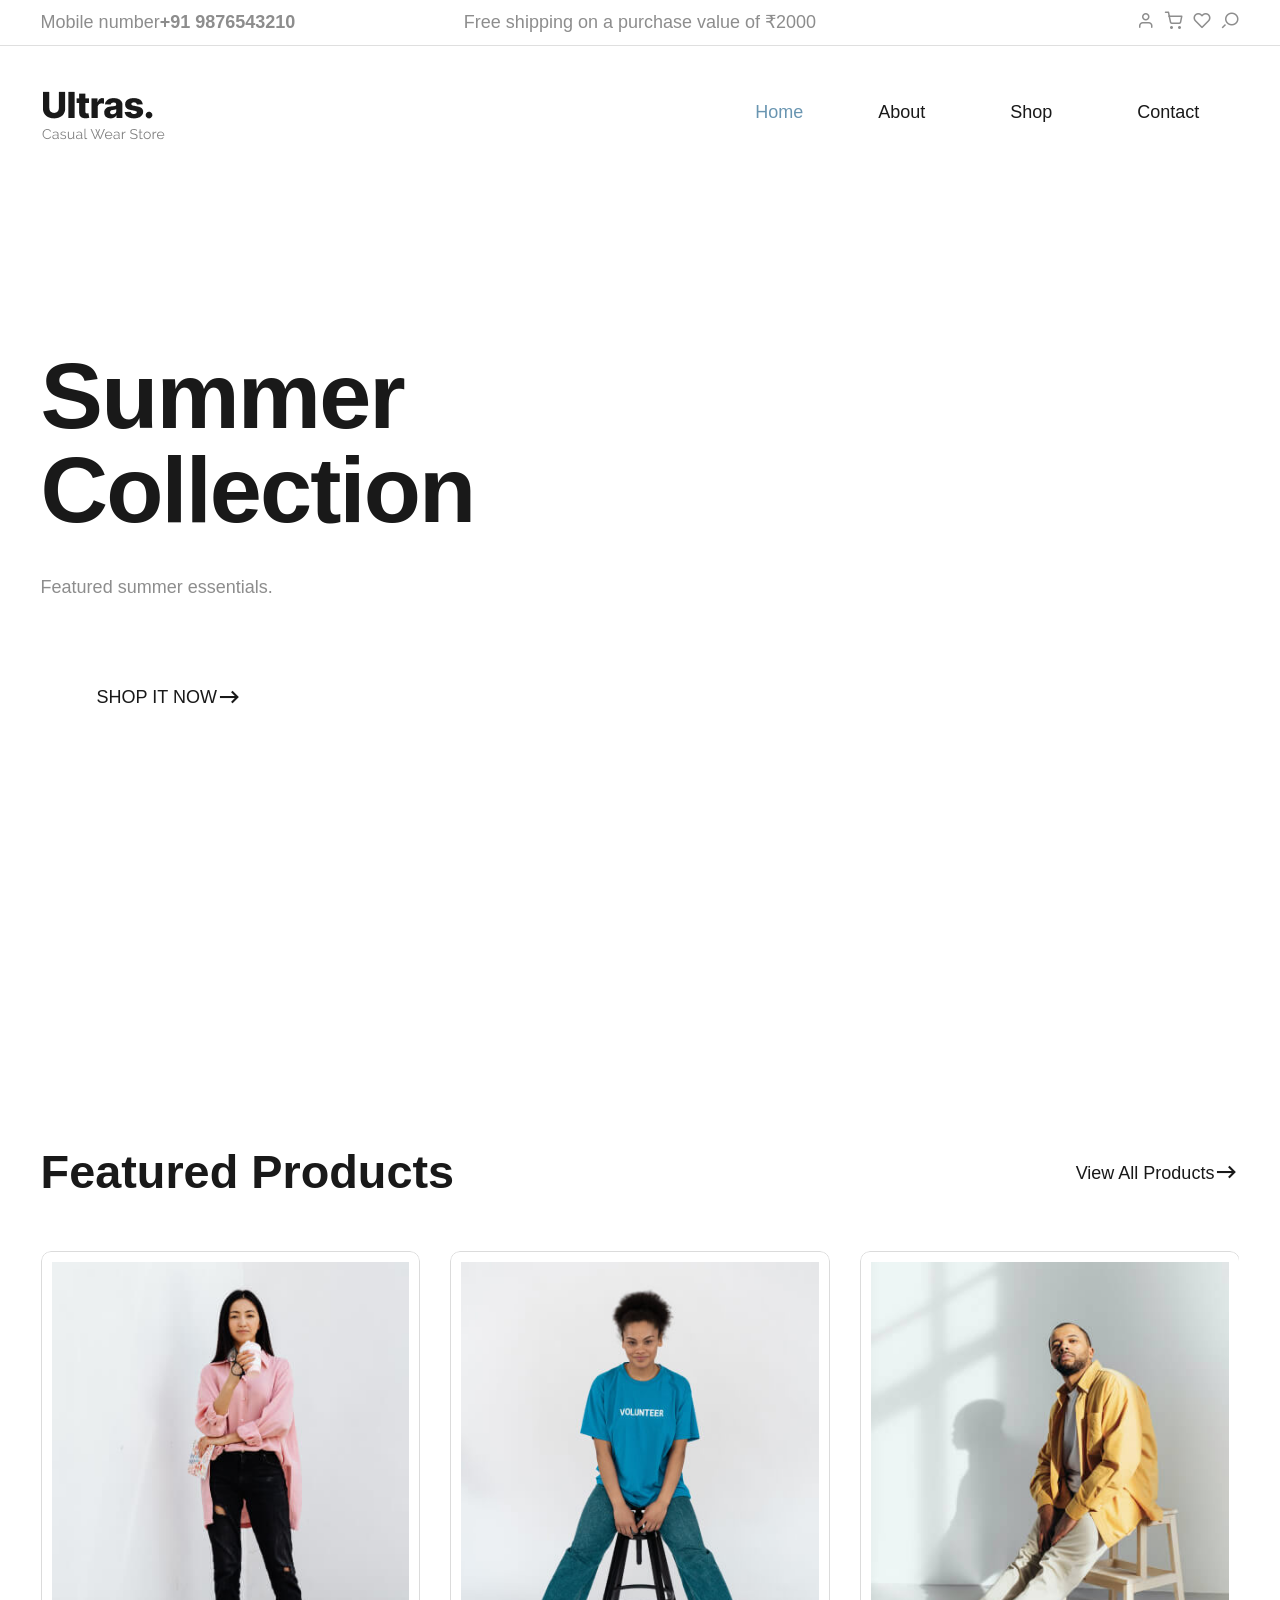
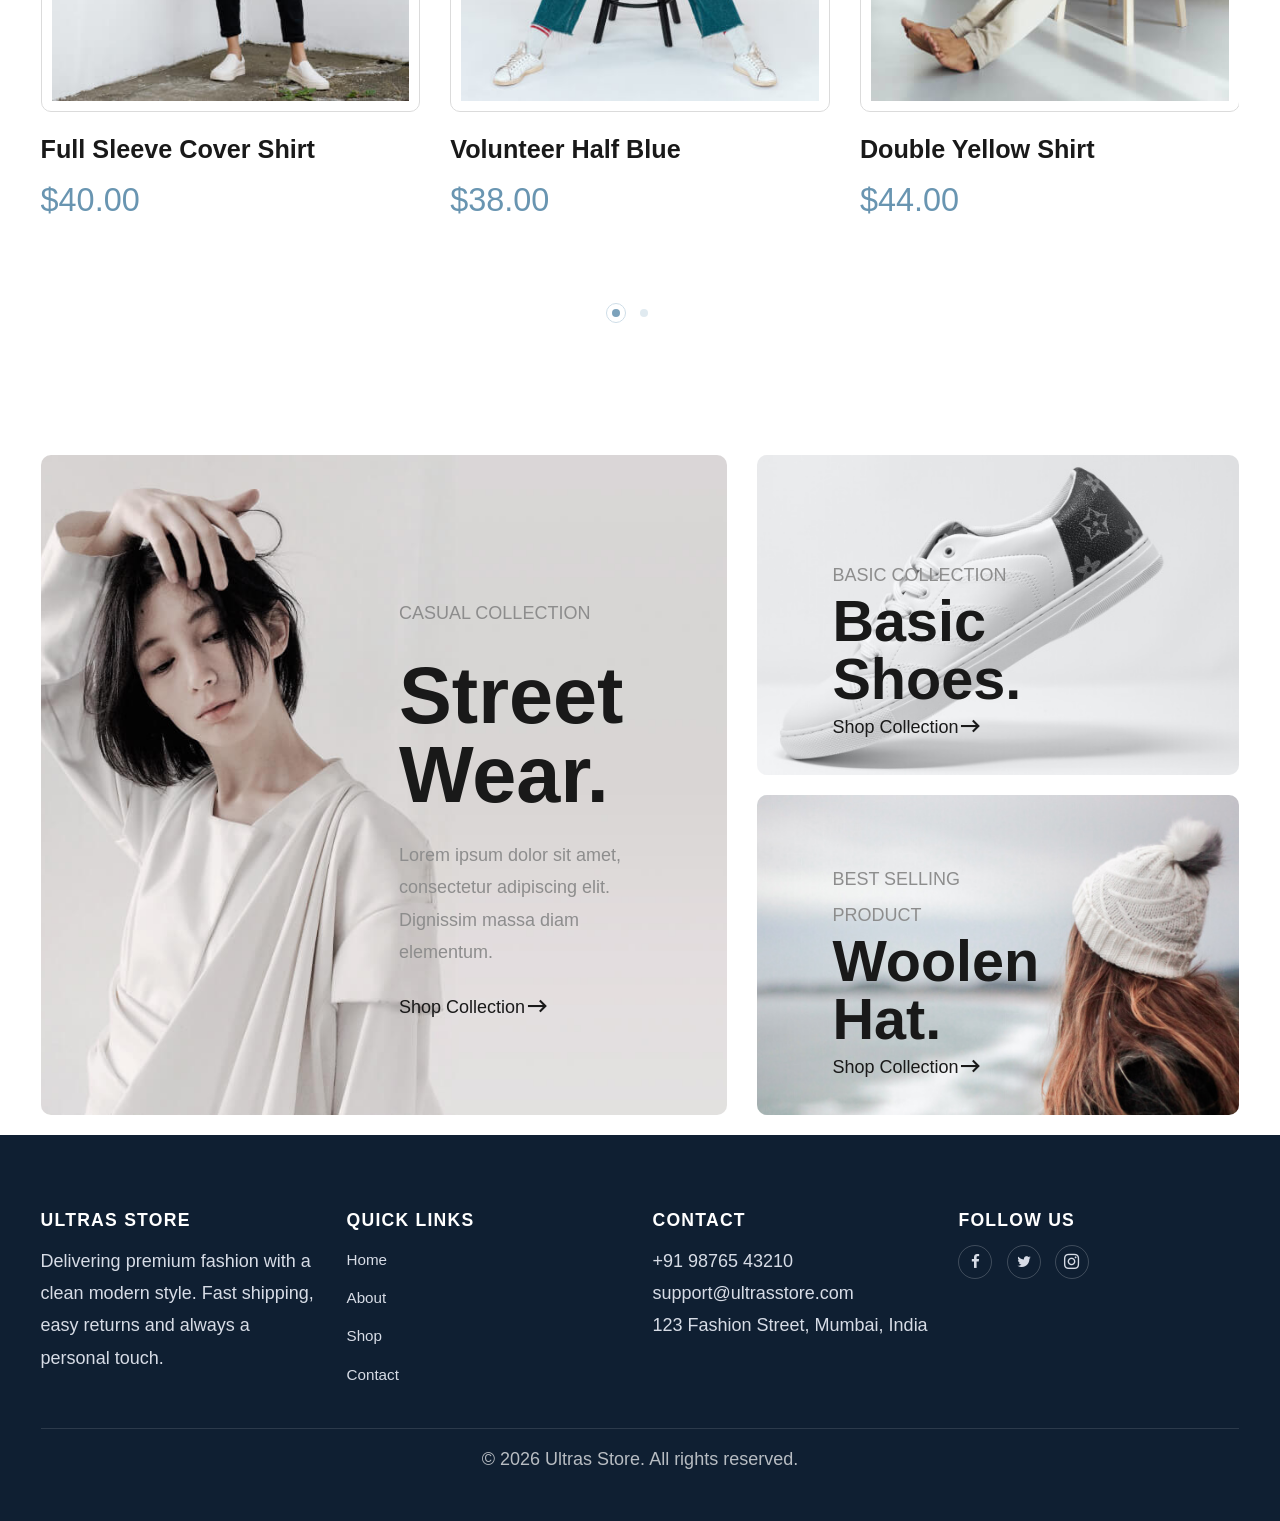
==== commit a238847f: "mobile number and shipping price changed Update index.html: change header label from "Let's talk!" t" ====
--- a/index.html
+++ b/index.html
@@ -20,11 +20,11 @@
         <div class="container">
           <div class="row d-flex align-items-center">
             <div class="col-md-4 header-contact">
-              <p>Let's talk! <strong>+91
+              <p>Mobile number<strong>+91
                   9876543210</strong></p>
             </div>
             <div class="col-md-4 shipping-purchase text-center">
-              <p>Free shipping on a purchase value of ₹500</p>
+              <p>Free shipping on a purchase value of ₹2000</p>
             </div>
             <div class="col-md-4 col-sm-12 user-items">
               <ul class="d-flex justify-content-end list-unstyled">
